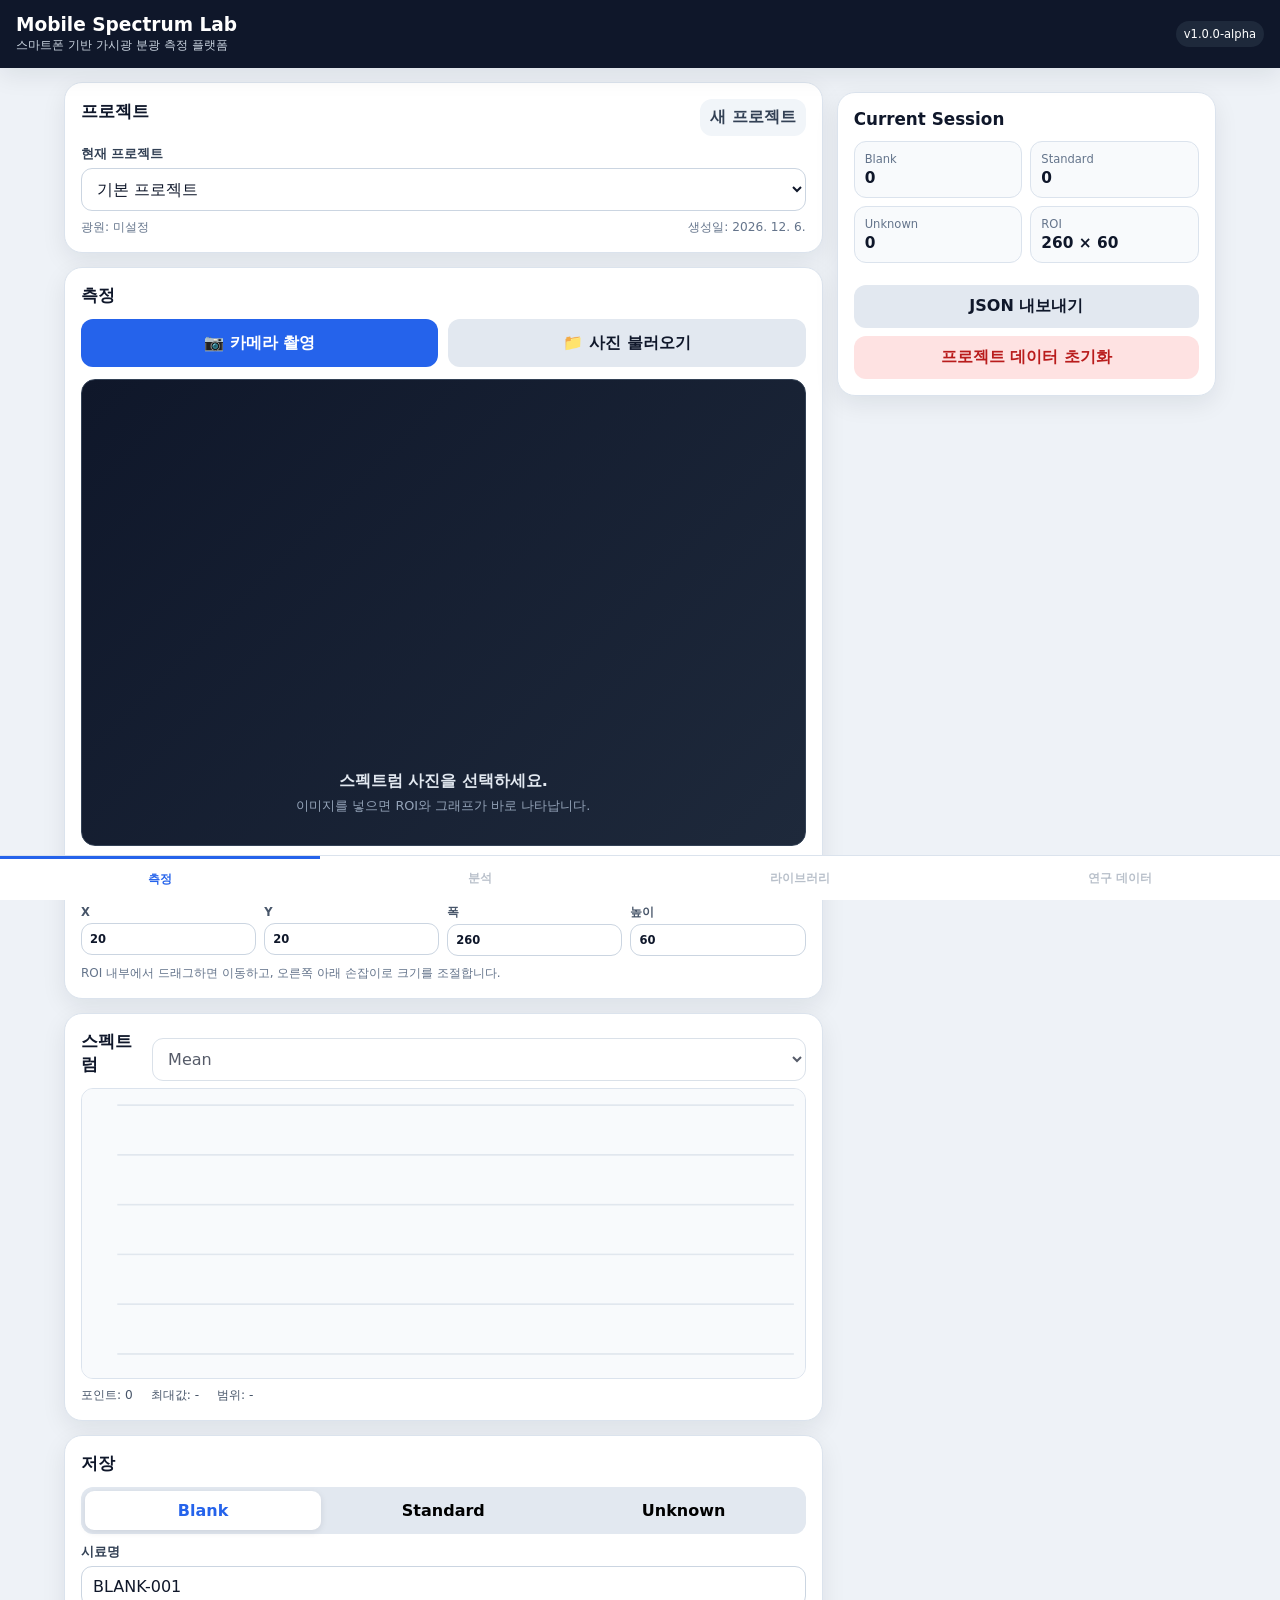
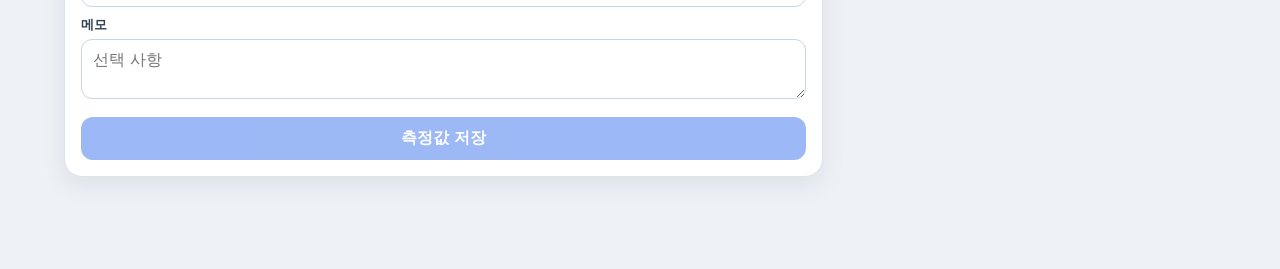
==== index.html @ d9e314e0 "v1.0.0-alpha "사진 한 장을 올리면 스마트폰에서 FIJI 없이 스펙트럼 그래프가 생성된다."" ====
<!doctype html>
<html lang="ko">
<head>
  <meta charset="utf-8" />
  <meta name="viewport" content="width=device-width, initial-scale=1, viewport-fit=cover" />
  <meta name="theme-color" content="#0f172a" />
  <title>Mobile Spectrum Lab v1.0.0-alpha</title>
  <link rel="stylesheet" href="css/style.css" />
</head>
<body>
  <header class="app-header">
    <div>
      <h1>Mobile Spectrum Lab</h1>
      <p>스마트폰 기반 가시광 분광 측정 플랫폼</p>
    </div>
    <span class="version">v1.0.0-alpha</span>
  </header>

  <main class="app-shell">
    <section class="card project-card">
      <div class="section-title-row">
        <h2>프로젝트</h2>
        <button id="newProjectBtn" class="ghost-btn">새 프로젝트</button>
      </div>
      <label class="field-label" for="projectSelect">현재 프로젝트</label>
      <select id="projectSelect"></select>
      <div class="project-meta">
        <span id="projectLightSource">광원: 미설정</span>
        <span id="projectCreatedAt">생성일: -</span>
      </div>
    </section>

    <section class="card measurement-card">
      <h2>측정</h2>
      <div class="action-grid">
        <label class="primary-btn file-btn">
          📷 카메라 촬영
          <input id="cameraInput" type="file" accept="image/*" capture="environment" />
        </label>
        <label class="secondary-btn file-btn">
          📁 사진 불러오기
          <input id="galleryInput" type="file" accept="image/*" />
        </label>
      </div>

      <div id="canvasWrap" class="canvas-wrap empty">
        <canvas id="imageCanvas"></canvas>
        <div id="emptyGuide" class="empty-guide">
          <strong>스펙트럼 사진을 선택하세요.</strong>
          <span>이미지를 넣으면 ROI와 그래프가 바로 나타납니다.</span>
        </div>
      </div>

      <div class="roi-controls">
        <div class="section-title-row compact">
          <h3>ROI</h3>
          <button id="lockRoiBtn" class="ghost-btn" disabled>크기 잠금</button>
        </div>
        <div class="control-grid">
          <label>X <input id="roiX" type="number" min="0" value="0" disabled /></label>
          <label>Y <input id="roiY" type="number" min="0" value="0" disabled /></label>
          <label>폭 <input id="roiW" type="number" min="8" value="260" disabled /></label>
          <label>높이 <input id="roiH" type="number" min="8" value="60" disabled /></label>
        </div>
        <p class="hint">ROI 내부에서 드래그하면 이동하고, 오른쪽 아래 손잡이로 크기를 조절합니다.</p>
      </div>
    </section>

    <section class="card spectrum-card">
      <div class="section-title-row">
        <h2>스펙트럼</h2>
        <select id="profileMode" disabled>
          <option value="mean">Mean</option>
          <option value="median">Median</option>
          <option value="max">Maximum</option>
          <option value="sum">Sum</option>
        </select>
      </div>
      <canvas id="spectrumCanvas" width="900" height="360"></canvas>
      <div class="spectrum-stats">
        <span id="spectrumLength">포인트: 0</span>
        <span id="spectrumPeak">최대값: -</span>
        <span id="spectrumRange">범위: -</span>
      </div>
    </section>

    <section class="card save-card">
      <h2>저장</h2>
      <div class="segmented" role="group" aria-label="measurement type">
        <button class="type-btn active" data-type="blank">Blank</button>
        <button class="type-btn" data-type="standard">Standard</button>
        <button class="type-btn" data-type="unknown">Unknown</button>
      </div>

      <div id="materialWrap" class="hidden">
        <label class="field-label" for="materialSelect">재질</label>
        <select id="materialSelect">
          <option>PP</option><option>PS</option><option>PET</option><option>PE</option><option>PC</option>
        </select>
      </div>

      <label class="field-label" for="sampleName">시료명</label>
      <input id="sampleName" type="text" value="BLANK-001" />

      <label class="field-label" for="memo">메모</label>
      <textarea id="memo" rows="2" placeholder="선택 사항"></textarea>

      <button id="saveMeasurementBtn" class="primary-btn full" disabled>측정값 저장</button>
    </section>

    <aside class="card session-card">
      <h2>Current Session</h2>
      <div class="session-grid">
        <div><span>Blank</span><strong id="blankCount">0</strong></div>
        <div><span>Standard</span><strong id="standardCount">0</strong></div>
        <div><span>Unknown</span><strong id="unknownCount">0</strong></div>
        <div><span>ROI</span><strong id="roiSummary">미설정</strong></div>
      </div>
      <div id="materialCounts" class="material-counts"></div>
      <div class="session-actions">
        <button id="exportBtn" class="secondary-btn">JSON 내보내기</button>
        <button id="resetProjectBtn" class="danger-btn">프로젝트 데이터 초기화</button>
      </div>
    </aside>
  </main>

  <nav class="bottom-nav">
    <button class="active">측정</button>
    <button disabled>분석</button>
    <button disabled>라이브러리</button>
    <button disabled>연구 데이터</button>
  </nav>

  <dialog id="projectDialog">
    <form method="dialog" id="projectForm">
      <h2>새 프로젝트</h2>
      <label class="field-label">프로젝트 이름</label>
      <input id="newProjectName" required placeholder="예: 전국과학전람회" />
      <label class="field-label">광원</label>
      <input id="newLightSource" placeholder="예: White LED 6500K" />
      <div class="dialog-actions">
        <button value="cancel" class="ghost-btn">취소</button>
        <button id="createProjectConfirm" value="default" class="primary-btn">생성</button>
      </div>
    </form>
  </dialog>

  <script type="module" src="js/app.js"></script>
</body>
</html>
---- css/style.css ----
:root {
  --bg: #eef2f7;
  --card: #ffffff;
  --ink: #0f172a;
  --muted: #64748b;
  --line: #dbe3ed;
  --accent: #2563eb;
  --accent-2: #1d4ed8;
  --danger: #b91c1c;
  --shadow: 0 8px 24px rgba(15, 23, 42, .08);
}
* { box-sizing: border-box; }
body { margin:0; font-family: system-ui, -apple-system, BlinkMacSystemFont, "Noto Sans KR", sans-serif; background:var(--bg); color:var(--ink); }
button,input,select,textarea { font: inherit; }
button { cursor:pointer; }
.app-header { position:sticky; top:0; z-index:20; display:flex; justify-content:space-between; gap:12px; align-items:center; padding:14px 16px; background:#0f172a; color:#fff; box-shadow:var(--shadow); }
.app-header h1 { margin:0; font-size:1.16rem; }
.app-header p { margin:2px 0 0; font-size:.78rem; color:#cbd5e1; }
.version { font-size:.72rem; background:#1e293b; padding:6px 8px; border-radius:999px; white-space:nowrap; }
.app-shell { max-width:1180px; margin:0 auto; padding:14px 14px 92px; display:grid; gap:14px; grid-template-columns:minmax(0,1fr); }
.card { background:var(--card); border:1px solid var(--line); border-radius:18px; padding:16px; box-shadow:var(--shadow); }
h2,h3 { margin:0; }
h2 { font-size:1.05rem; margin-bottom:12px; }
h3 { font-size:.95rem; }
.section-title-row { display:flex; justify-content:space-between; align-items:center; gap:10px; }
.section-title-row.compact { margin-top:14px; }
.field-label { display:block; font-size:.8rem; font-weight:700; color:#334155; margin:10px 0 5px; }
input,select,textarea { width:100%; border:1px solid #cbd5e1; border-radius:11px; padding:10px 11px; background:#fff; color:var(--ink); }
textarea { resize:vertical; }
.project-meta { display:flex; flex-wrap:wrap; justify-content:space-between; gap:6px 12px; color:var(--muted); font-size:.76rem; margin-top:8px; }
.action-grid { display:grid; grid-template-columns:1fr 1fr; gap:10px; }
.primary-btn,.secondary-btn,.ghost-btn,.danger-btn { border:0; border-radius:12px; padding:11px 13px; font-weight:800; text-align:center; }
.primary-btn { background:var(--accent); color:#fff; }
.primary-btn:hover { background:var(--accent-2); }
.secondary-btn { background:#e2e8f0; color:#0f172a; }
.ghost-btn { background:#f1f5f9; color:#334155; padding:8px 10px; }
.danger-btn { background:#fee2e2; color:var(--danger); }
.full { width:100%; margin-top:14px; }
button:disabled,.file-btn:has(input:disabled) { opacity:.45; cursor:not-allowed; }
.file-btn { position:relative; display:flex; align-items:center; justify-content:center; min-height:48px; }
.file-btn input { position:absolute; inset:0; opacity:0; cursor:pointer; }
.canvas-wrap { position:relative; margin-top:12px; min-height:230px; border-radius:14px; overflow:hidden; background:#020617; border:1px solid #334155; touch-action:none; }
.canvas-wrap canvas { display:block; width:100%; height:auto; }
.canvas-wrap.empty { display:grid; place-items:center; background:linear-gradient(135deg,#0f172a,#1e293b); }
.empty-guide { color:#e2e8f0; text-align:center; display:flex; flex-direction:column; gap:6px; padding:30px; }
.empty-guide span { color:#94a3b8; font-size:.8rem; }
.roi-controls .control-grid { display:grid; grid-template-columns:repeat(4,1fr); gap:8px; margin-top:8px; }
.control-grid label { font-size:.72rem; font-weight:700; color:#475569; }
.control-grid input { margin-top:4px; padding:8px; }
.hint { color:var(--muted); font-size:.75rem; margin:9px 0 0; }
#spectrumCanvas { width:100%; height:auto; display:block; border-radius:12px; background:#f8fafc; border:1px solid var(--line); }
.spectrum-stats { display:flex; flex-wrap:wrap; gap:10px 18px; margin-top:8px; color:#475569; font-size:.76rem; }
.segmented { display:grid; grid-template-columns:repeat(3,1fr); padding:4px; background:#e2e8f0; border-radius:12px; gap:4px; }
.type-btn { border:0; background:transparent; padding:10px 5px; border-radius:9px; font-weight:800; }
.type-btn.active { background:#fff; color:var(--accent); box-shadow:0 2px 7px rgba(15,23,42,.1); }
.hidden { display:none; }
.session-grid { display:grid; grid-template-columns:1fr 1fr; gap:8px; }
.session-grid div { background:#f8fafc; border:1px solid var(--line); border-radius:12px; padding:10px; display:flex; flex-direction:column; gap:3px; }
.session-grid span { color:var(--muted); font-size:.72rem; }
.session-grid strong { font-size:.96rem; }
.material-counts { display:flex; flex-wrap:wrap; gap:7px; margin-top:10px; }
.material-counts span { background:#dbeafe; color:#1e3a8a; border-radius:999px; padding:5px 8px; font-size:.74rem; font-weight:800; }
.session-actions { display:grid; grid-template-columns:1fr; gap:8px; margin-top:12px; }
.bottom-nav { position:fixed; bottom:0; left:0; right:0; z-index:30; display:grid; grid-template-columns:repeat(4,1fr); background:#fff; border-top:1px solid var(--line); padding-bottom:env(safe-area-inset-bottom); }
.bottom-nav button { border:0; background:#fff; padding:13px 4px; color:#64748b; font-size:.72rem; font-weight:800; }
.bottom-nav button.active { color:var(--accent); border-top:3px solid var(--accent); }
dialog { border:0; border-radius:18px; padding:0; width:min(92vw,420px); box-shadow:0 20px 60px rgba(15,23,42,.28); }
dialog::backdrop { background:rgba(15,23,42,.58); }
dialog form { padding:20px; }
.dialog-actions { display:grid; grid-template-columns:1fr 1fr; gap:9px; margin-top:16px; }
@media (min-width: 900px) {
  .app-shell { grid-template-columns:minmax(0,2fr) minmax(300px,1fr); align-items:start; }
  .project-card,.measurement-card,.spectrum-card,.save-card { grid-column:1; }
  .session-card { grid-column:2; grid-row:1 / span 4; position:sticky; top:92px; }
  .canvas-wrap { min-height:360px; }
}
@media (max-width:520px) {
  .roi-controls .control-grid { grid-template-columns:1fr 1fr; }
  .action-grid { grid-template-columns:1fr; }
}
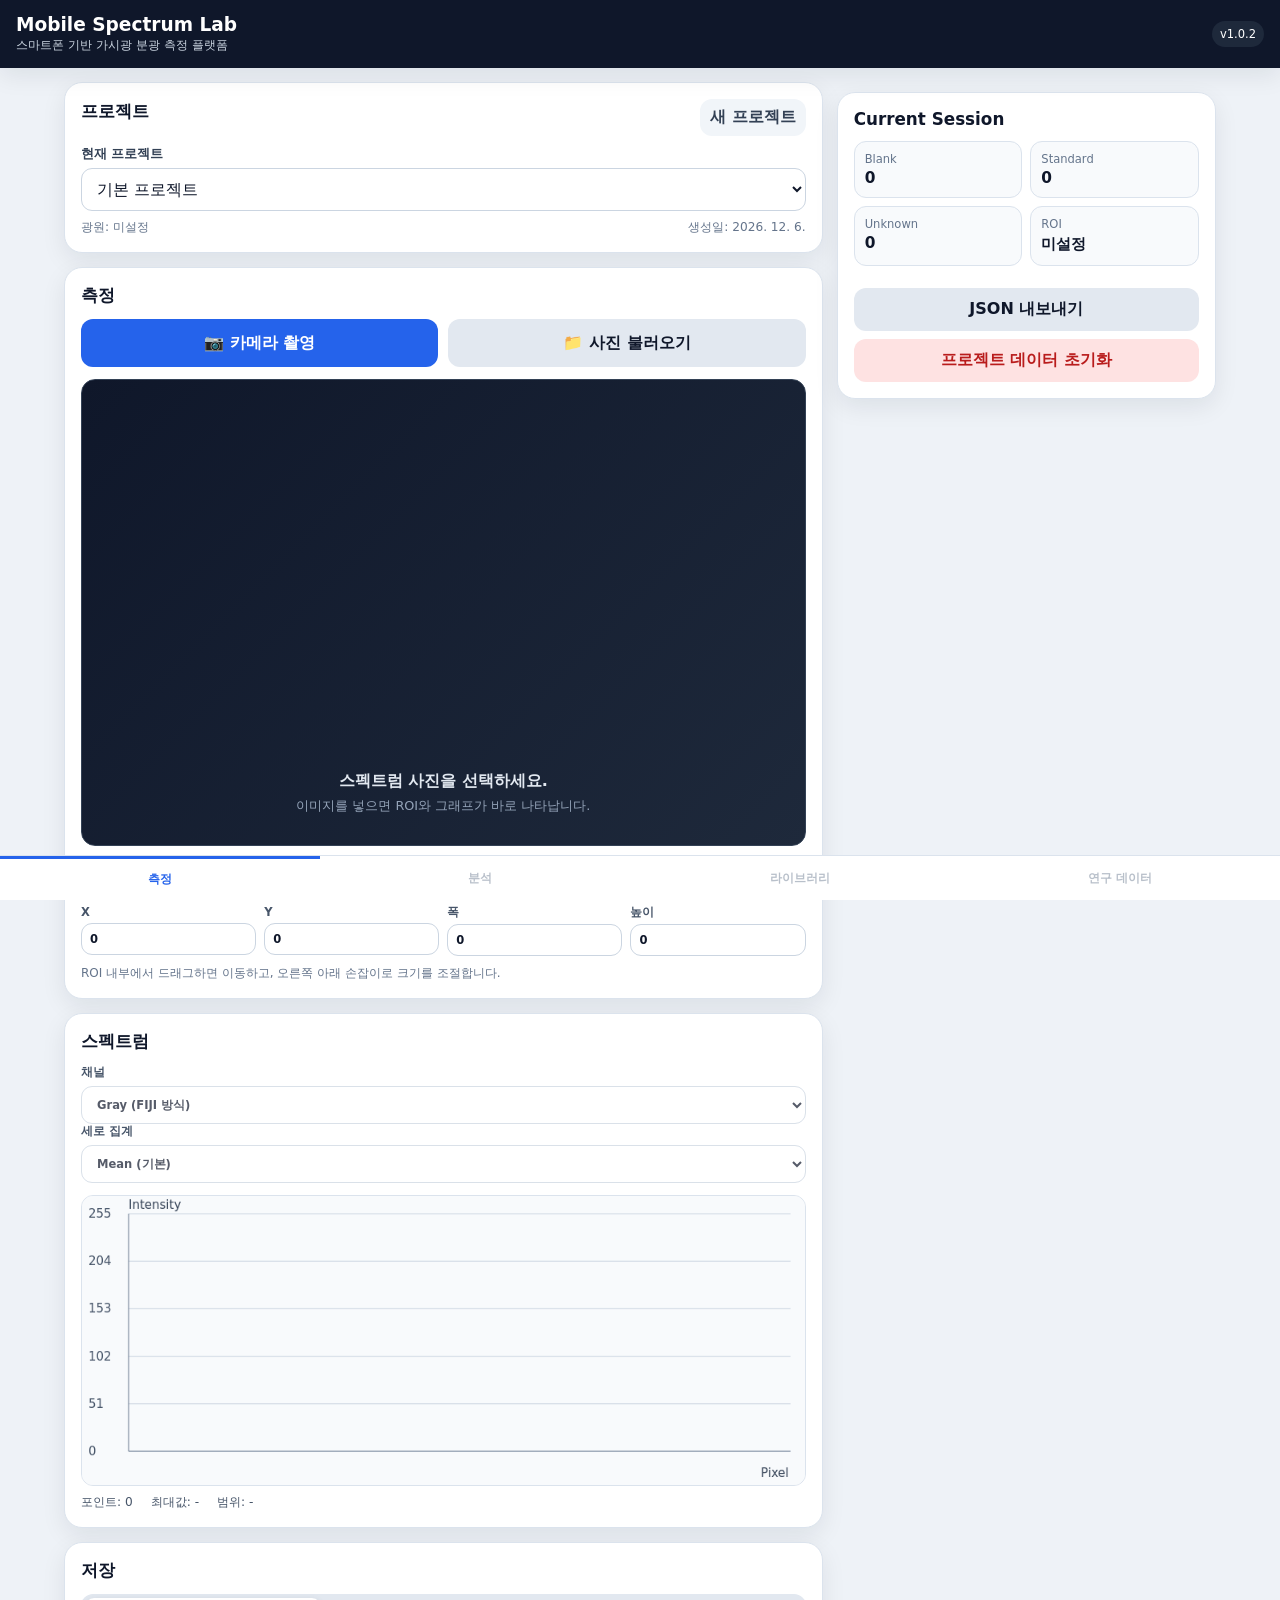
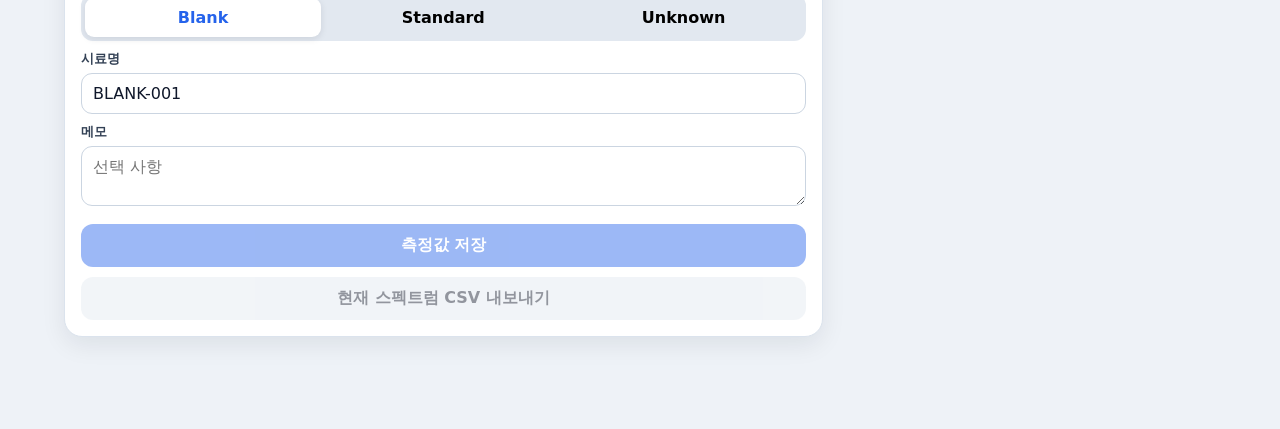
==== commit e635e5d6: "Add files via upload" ====
--- a/index.html
+++ b/index.html
@@ -4,7 +4,7 @@
   <meta charset="utf-8" />
   <meta name="viewport" content="width=device-width, initial-scale=1, viewport-fit=cover" />
   <meta name="theme-color" content="#0f172a" />
-  <title>Mobile Spectrum Lab v1.0.0-alpha</title>
+  <title>Mobile Spectrum Lab v1.0.2</title>
   <link rel="stylesheet" href="css/style.css" />
 </head>
 <body>
@@ -13,7 +13,7 @@
       <h1>Mobile Spectrum Lab</h1>
       <p>스마트폰 기반 가시광 분광 측정 플랫폼</p>
     </div>
-    <span class="version">v1.0.0-alpha</span>
+    <span class="version">v1.0.2</span>
   </header>
 
   <main class="app-shell">
@@ -69,12 +69,25 @@
     <section class="card spectrum-card">
       <div class="section-title-row">
         <h2>스펙트럼</h2>
-        <select id="profileMode" disabled>
-          <option value="mean">Mean</option>
-          <option value="median">Median</option>
-          <option value="max">Maximum</option>
-          <option value="sum">Sum</option>
-        </select>
+      </div>
+      <div class="control-grid spectrum-options">
+        <label>채널
+          <select id="channelMode" disabled>
+            <option value="gray">Gray (FIJI 방식)</option>
+            <option value="red">Red</option>
+            <option value="green">Green</option>
+            <option value="blue">Blue</option>
+            <option value="meanRgb">Mean RGB</option>
+          </select>
+        </label>
+        <label>세로 집계
+          <select id="profileMode" disabled>
+            <option value="mean">Mean (기본)</option>
+            <option value="median">Median</option>
+            <option value="max">Maximum</option>
+            <option value="sum">Sum</option>
+          </select>
+        </label>
       </div>
       <canvas id="spectrumCanvas" width="900" height="360"></canvas>
       <div class="spectrum-stats">
@@ -106,6 +119,7 @@
       <textarea id="memo" rows="2" placeholder="선택 사항"></textarea>
 
       <button id="saveMeasurementBtn" class="primary-btn full" disabled>측정값 저장</button>
+      <button id="exportSpectrumCsvBtn" class="secondary-btn full" disabled>현재 스펙트럼 CSV 내보내기</button>
     </section>
 
     <aside class="card session-card">
--- a/css/style.css
+++ b/css/style.css
@@ -78,3 +78,11 @@
   .roi-controls .control-grid { grid-template-columns:1fr 1fr; }
   .action-grid { grid-template-columns:1fr; }
 }
+
+.spectrum-options { margin-bottom: 12px; }
+.spectrum-options label { display: grid; gap: 6px; font-weight: 700; }
+.full + .full { margin-top: 10px; }
+
+/* v1.0.2: ROI drag reliability on desktop and mobile */
+#imageCanvas { touch-action:none; user-select:none; -webkit-user-select:none; -webkit-user-drag:none; cursor:grab; }
+#imageCanvas:active { cursor:grabbing; }
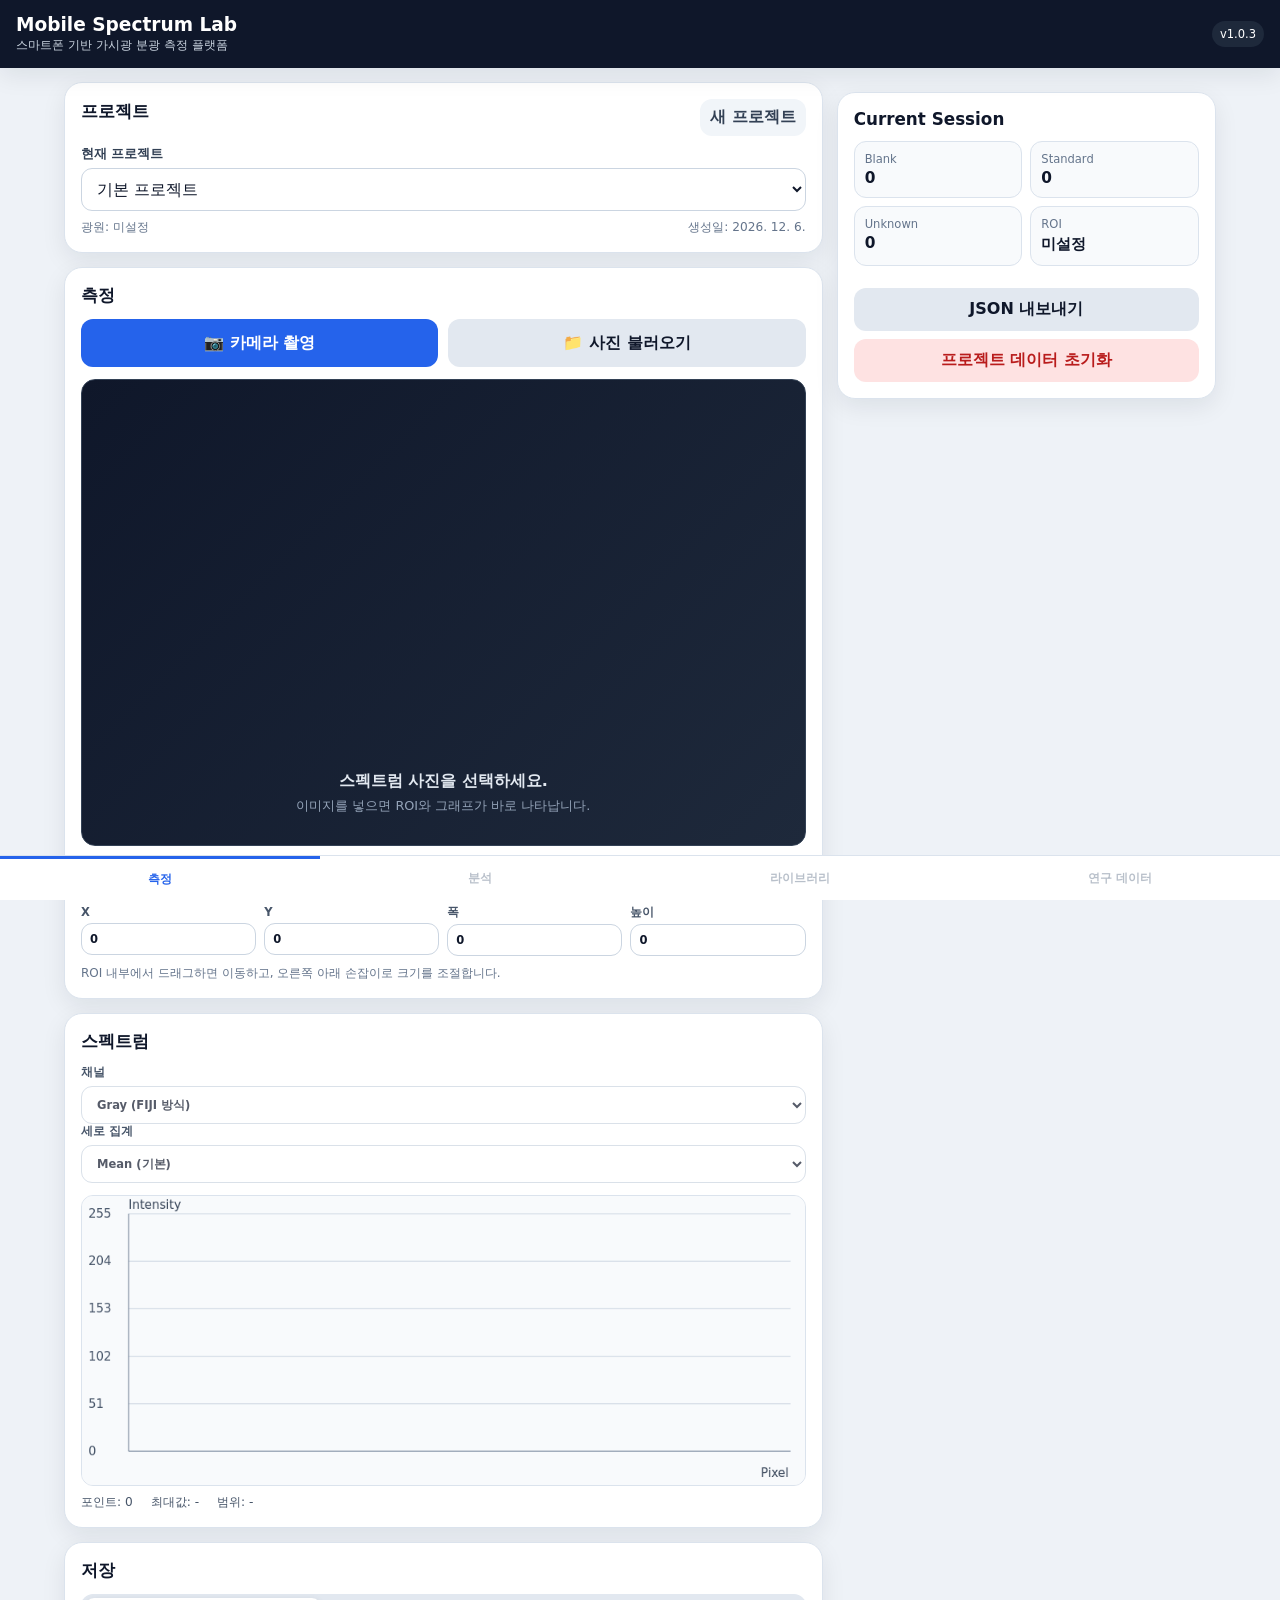
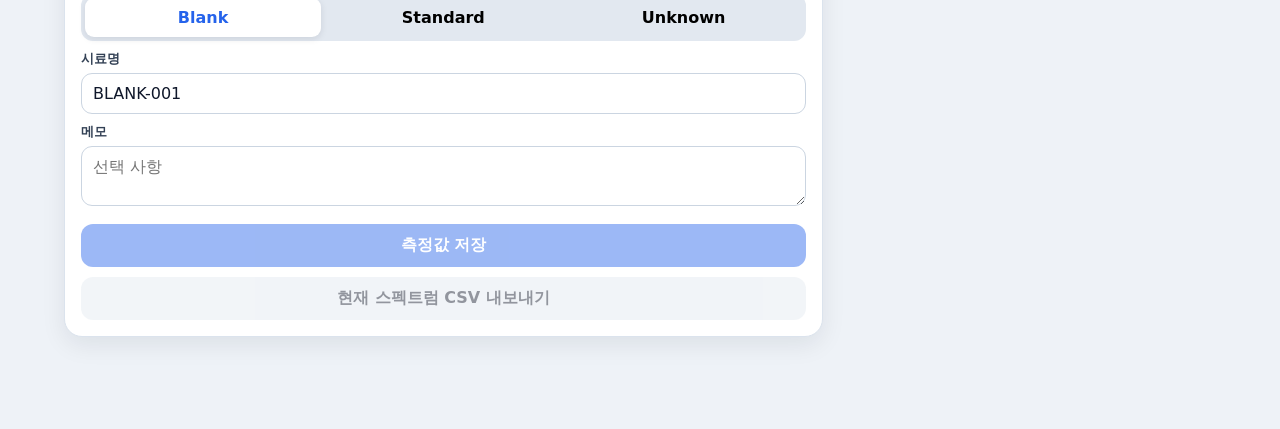
==== commit bca8002d: "Update to v1.0.3 and fix empty spectrum" ====
--- a/index.html
+++ b/index.html
@@ -4,7 +4,7 @@
   <meta charset="utf-8" />
   <meta name="viewport" content="width=device-width, initial-scale=1, viewport-fit=cover" />
   <meta name="theme-color" content="#0f172a" />
-  <title>Mobile Spectrum Lab v1.0.2</title>
+  <title>Mobile Spectrum Lab v1.0.3</title>
   <link rel="stylesheet" href="css/style.css" />
 </head>
 <body>
@@ -13,7 +13,7 @@
       <h1>Mobile Spectrum Lab</h1>
       <p>스마트폰 기반 가시광 분광 측정 플랫폼</p>
     </div>
-    <span class="version">v1.0.2</span>
+    <span class="version">v1.0.3</span>
   </header>
 
   <main class="app-shell">
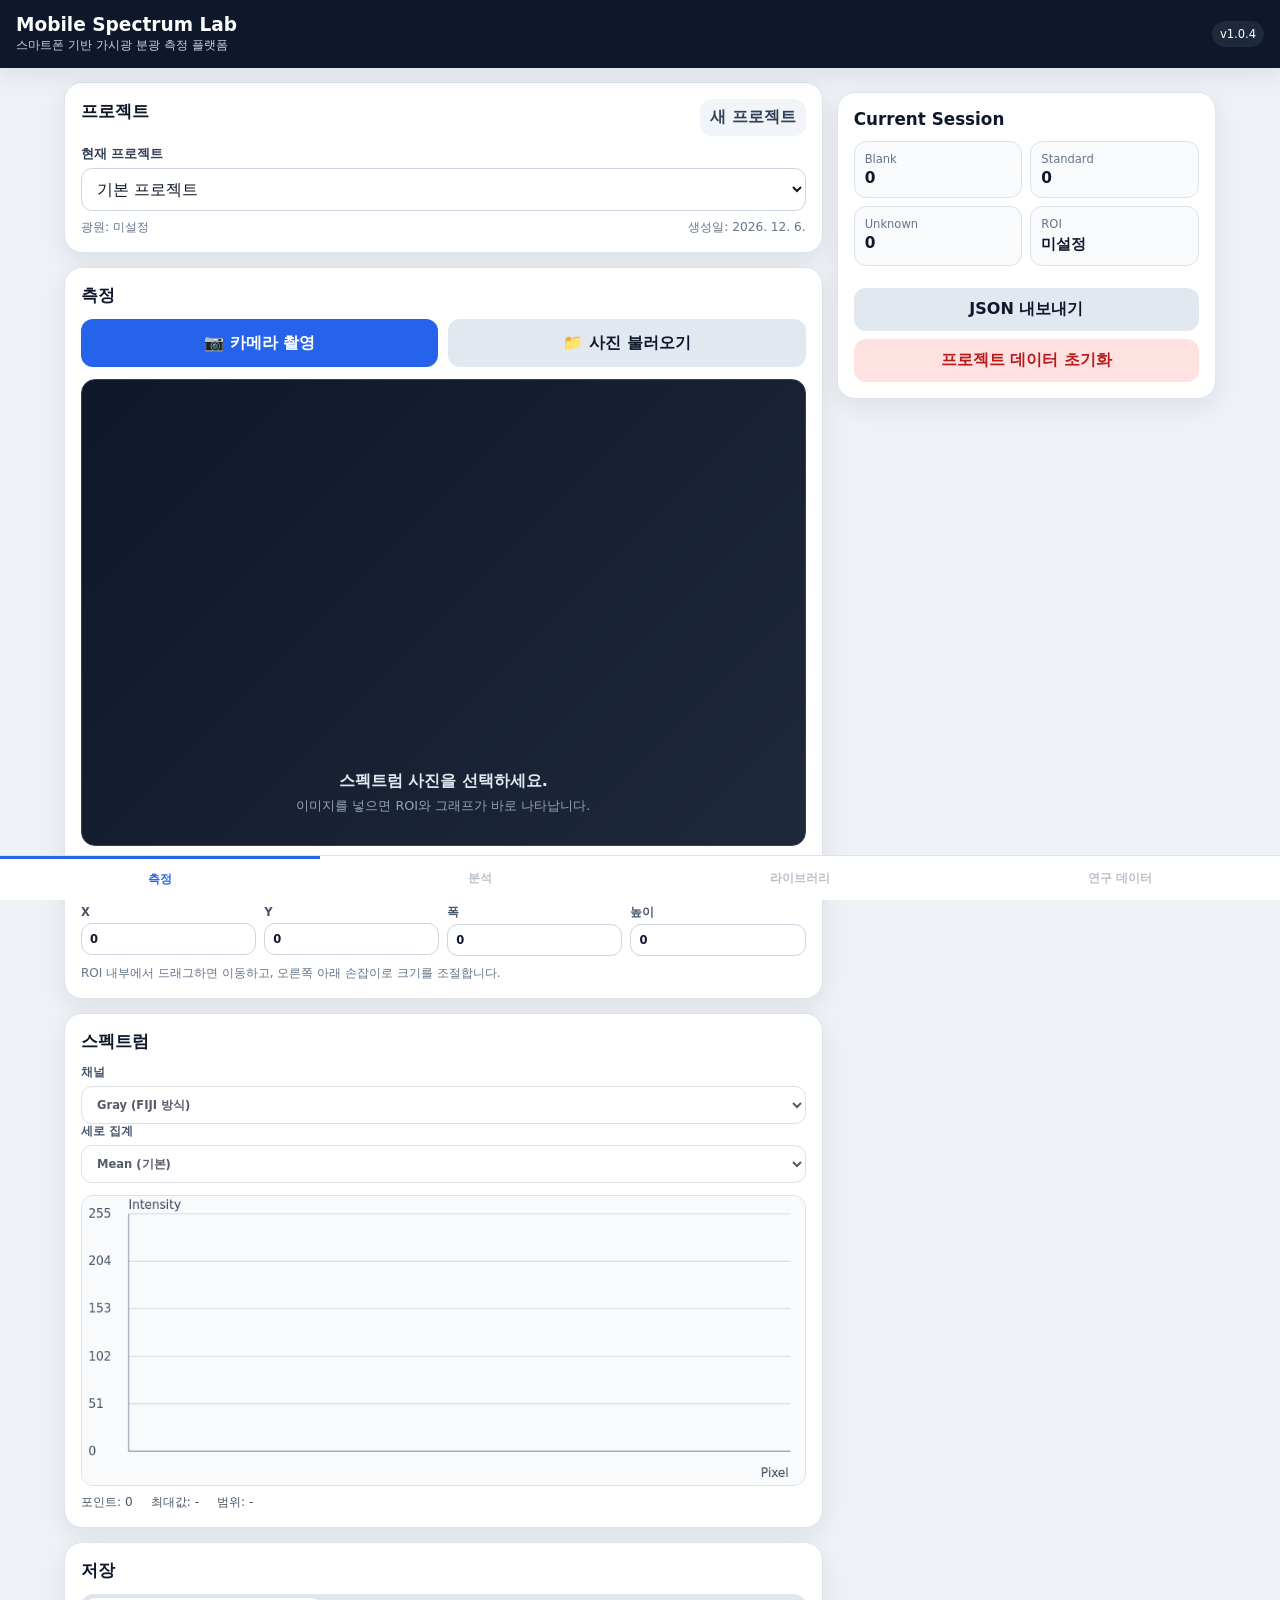
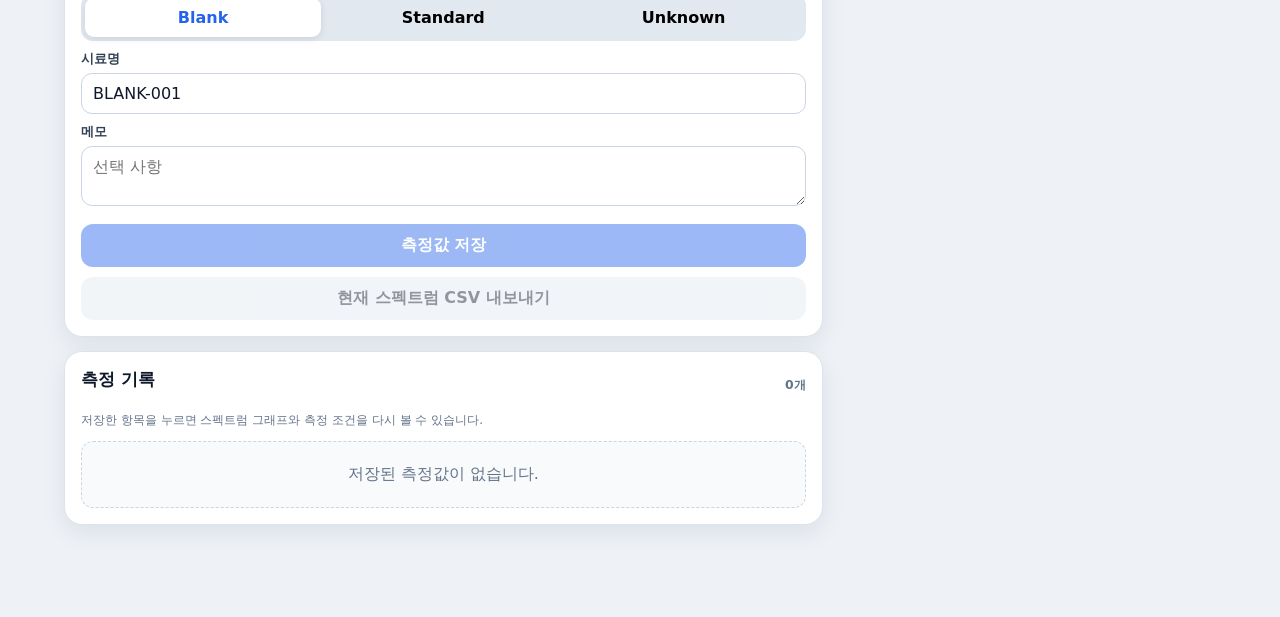
==== commit 90cd1f0a: "Update to v1.0.4 and add measurement history" ====
--- a/index.html
+++ b/index.html
@@ -4,7 +4,7 @@
   <meta charset="utf-8" />
   <meta name="viewport" content="width=device-width, initial-scale=1, viewport-fit=cover" />
   <meta name="theme-color" content="#0f172a" />
-  <title>Mobile Spectrum Lab v1.0.3</title>
+  <title>Mobile Spectrum Lab v1.0.4</title>
   <link rel="stylesheet" href="css/style.css" />
 </head>
 <body>
@@ -13,7 +13,7 @@
       <h1>Mobile Spectrum Lab</h1>
       <p>스마트폰 기반 가시광 분광 측정 플랫폼</p>
     </div>
-    <span class="version">v1.0.3</span>
+    <span class="version">v1.0.4</span>
   </header>
 
   <main class="app-shell">
@@ -122,6 +122,18 @@
       <button id="exportSpectrumCsvBtn" class="secondary-btn full" disabled>현재 스펙트럼 CSV 내보내기</button>
     </section>
 
+
+    <section class="card history-card">
+      <div class="section-title-row">
+        <h2>측정 기록</h2>
+        <span id="historyCount" class="history-count">0개</span>
+      </div>
+      <p class="hint history-hint">저장한 항목을 누르면 스펙트럼 그래프와 측정 조건을 다시 볼 수 있습니다.</p>
+      <div id="measurementList" class="measurement-list empty-list">
+        <div class="empty-history">저장된 측정값이 없습니다.</div>
+      </div>
+    </section>
+
     <aside class="card session-card">
       <h2>Current Session</h2>
       <div class="session-grid">
@@ -159,6 +171,25 @@
     </form>
   </dialog>
 
+
+  <dialog id="measurementDialog" class="measurement-dialog">
+    <div class="measurement-detail">
+      <div class="section-title-row">
+        <div>
+          <h2 id="detailName">측정값</h2>
+          <p id="detailSubtitle" class="detail-subtitle"></p>
+        </div>
+        <button id="closeMeasurementDialog" class="ghost-btn" type="button">닫기</button>
+      </div>
+      <canvas id="historySpectrumCanvas" width="900" height="360"></canvas>
+      <div id="detailMeta" class="detail-meta"></div>
+      <div class="detail-actions">
+        <button id="downloadSavedCsvBtn" class="secondary-btn" type="button">CSV 내보내기</button>
+        <button id="deleteMeasurementBtn" class="danger-btn" type="button">이 측정값 삭제</button>
+      </div>
+    </div>
+  </dialog>
+
   <script type="module" src="js/app.js"></script>
 </body>
 </html>
--- a/css/style.css
+++ b/css/style.css
@@ -86,3 +86,39 @@
 /* v1.0.2: ROI drag reliability on desktop and mobile */
 #imageCanvas { touch-action:none; user-select:none; -webkit-user-select:none; -webkit-user-drag:none; cursor:grab; }
 #imageCanvas:active { cursor:grabbing; }
+
+/* v1.0.4: saved measurement history */
+.history-card { min-width:0; }
+.history-count { color:var(--muted); font-size:.78rem; font-weight:800; }
+.history-hint { margin-bottom:12px; }
+.measurement-list { display:grid; gap:9px; }
+.measurement-list.empty-list { display:block; }
+.empty-history { padding:22px 12px; text-align:center; color:var(--muted); background:#f8fafc; border:1px dashed #cbd5e1; border-radius:12px; }
+.measurement-item { width:100%; display:grid; grid-template-columns:minmax(0,1fr) auto; gap:10px; align-items:center; border:1px solid var(--line); background:#fff; border-radius:13px; padding:12px; text-align:left; }
+.measurement-item:hover { border-color:#93c5fd; background:#f8fbff; }
+.measurement-main { min-width:0; display:flex; flex-direction:column; gap:4px; }
+.measurement-title-row { display:flex; gap:7px; align-items:center; min-width:0; }
+.measurement-name { font-weight:850; overflow:hidden; text-overflow:ellipsis; white-space:nowrap; }
+.measurement-badge { flex:none; border-radius:999px; padding:3px 7px; font-size:.66rem; font-weight:850; background:#e2e8f0; color:#334155; }
+.measurement-badge.blank { background:#e0f2fe; color:#075985; }
+.measurement-badge.standard { background:#dbeafe; color:#1e3a8a; }
+.measurement-badge.unknown { background:#fef3c7; color:#92400e; }
+.measurement-sub { color:var(--muted); font-size:.72rem; overflow:hidden; text-overflow:ellipsis; white-space:nowrap; }
+.measurement-points { color:#475569; font-size:.72rem; font-weight:800; white-space:nowrap; }
+.measurement-dialog { width:min(94vw,820px); max-height:92vh; overflow:auto; }
+.measurement-detail { padding:18px; }
+.detail-subtitle { margin:4px 0 0; color:var(--muted); font-size:.78rem; }
+#historySpectrumCanvas { width:100%; height:auto; display:block; border:1px solid var(--line); background:#f8fafc; border-radius:12px; margin-top:14px; }
+.detail-meta { display:grid; grid-template-columns:repeat(2,minmax(0,1fr)); gap:8px; margin-top:12px; }
+.detail-meta div { border:1px solid var(--line); background:#f8fafc; border-radius:11px; padding:10px; min-width:0; }
+.detail-meta span { display:block; color:var(--muted); font-size:.68rem; margin-bottom:3px; }
+.detail-meta strong { display:block; font-size:.78rem; word-break:break-word; }
+.detail-actions { display:grid; grid-template-columns:1fr 1fr; gap:9px; margin-top:14px; }
+@media (min-width:900px) {
+  .history-card { grid-column:1; }
+  .session-card { grid-row:1 / span 5; }
+}
+@media (max-width:520px) {
+  .detail-meta { grid-template-columns:1fr; }
+  .detail-actions { grid-template-columns:1fr; }
+}
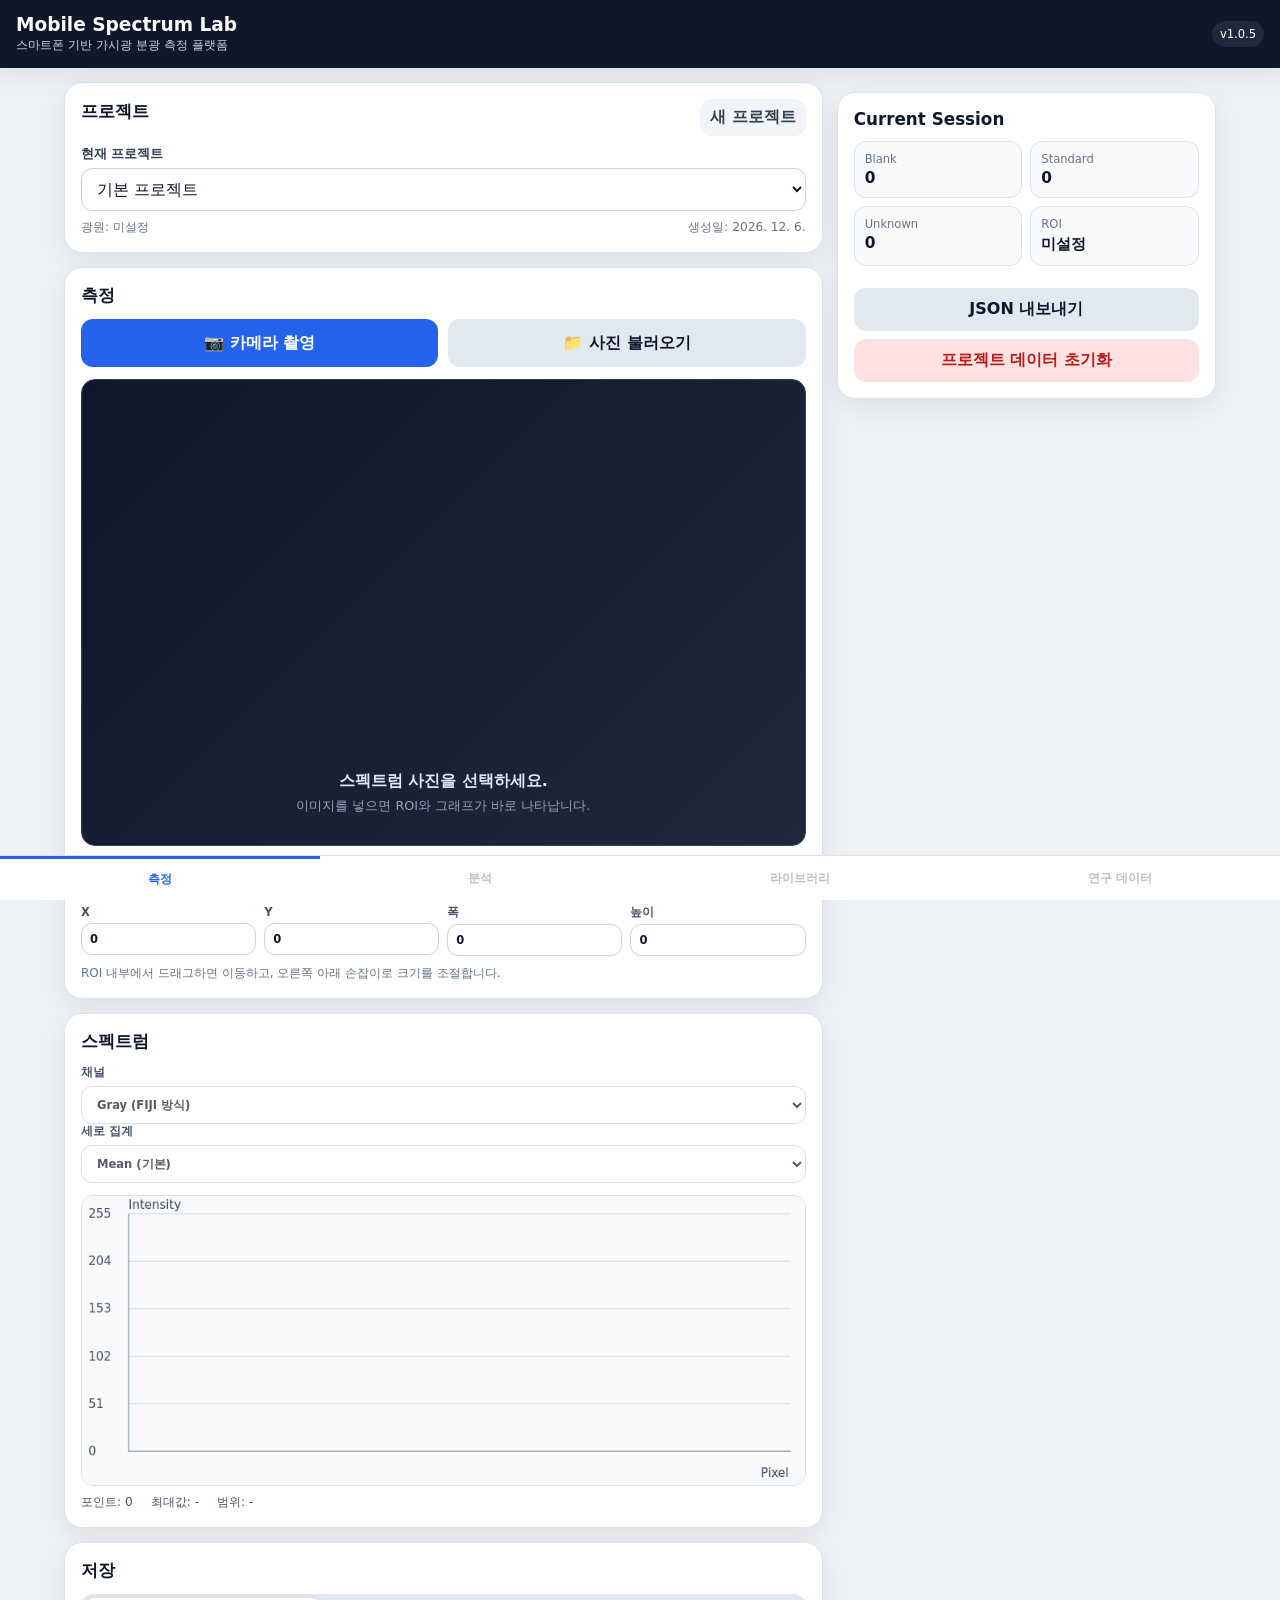
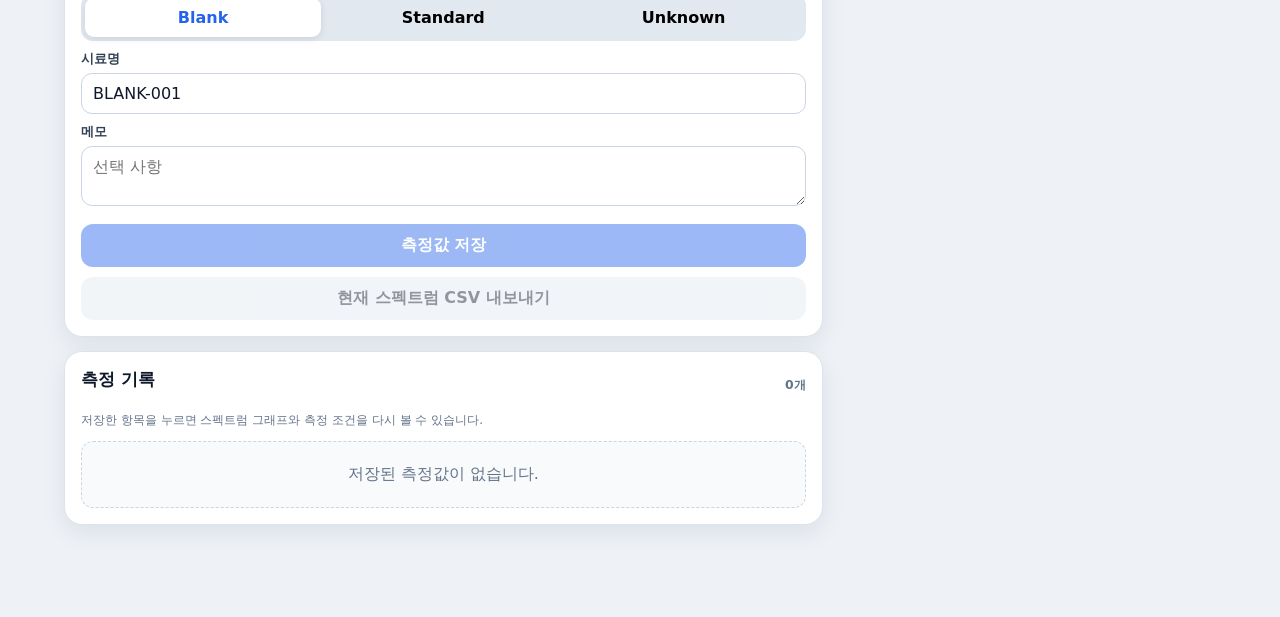
==== commit 6d372e9c: "Update to v1.0.5 and add RGB graph colors" ====
--- a/index.html
+++ b/index.html
@@ -4,7 +4,7 @@
   <meta charset="utf-8" />
   <meta name="viewport" content="width=device-width, initial-scale=1, viewport-fit=cover" />
   <meta name="theme-color" content="#0f172a" />
-  <title>Mobile Spectrum Lab v1.0.4</title>
+  <title>Mobile Spectrum Lab v1.0.5</title>
   <link rel="stylesheet" href="css/style.css" />
 </head>
 <body>
@@ -13,7 +13,7 @@
       <h1>Mobile Spectrum Lab</h1>
       <p>스마트폰 기반 가시광 분광 측정 플랫폼</p>
     </div>
-    <span class="version">v1.0.4</span>
+    <span class="version">v1.0.5</span>
   </header>
 
   <main class="app-shell">
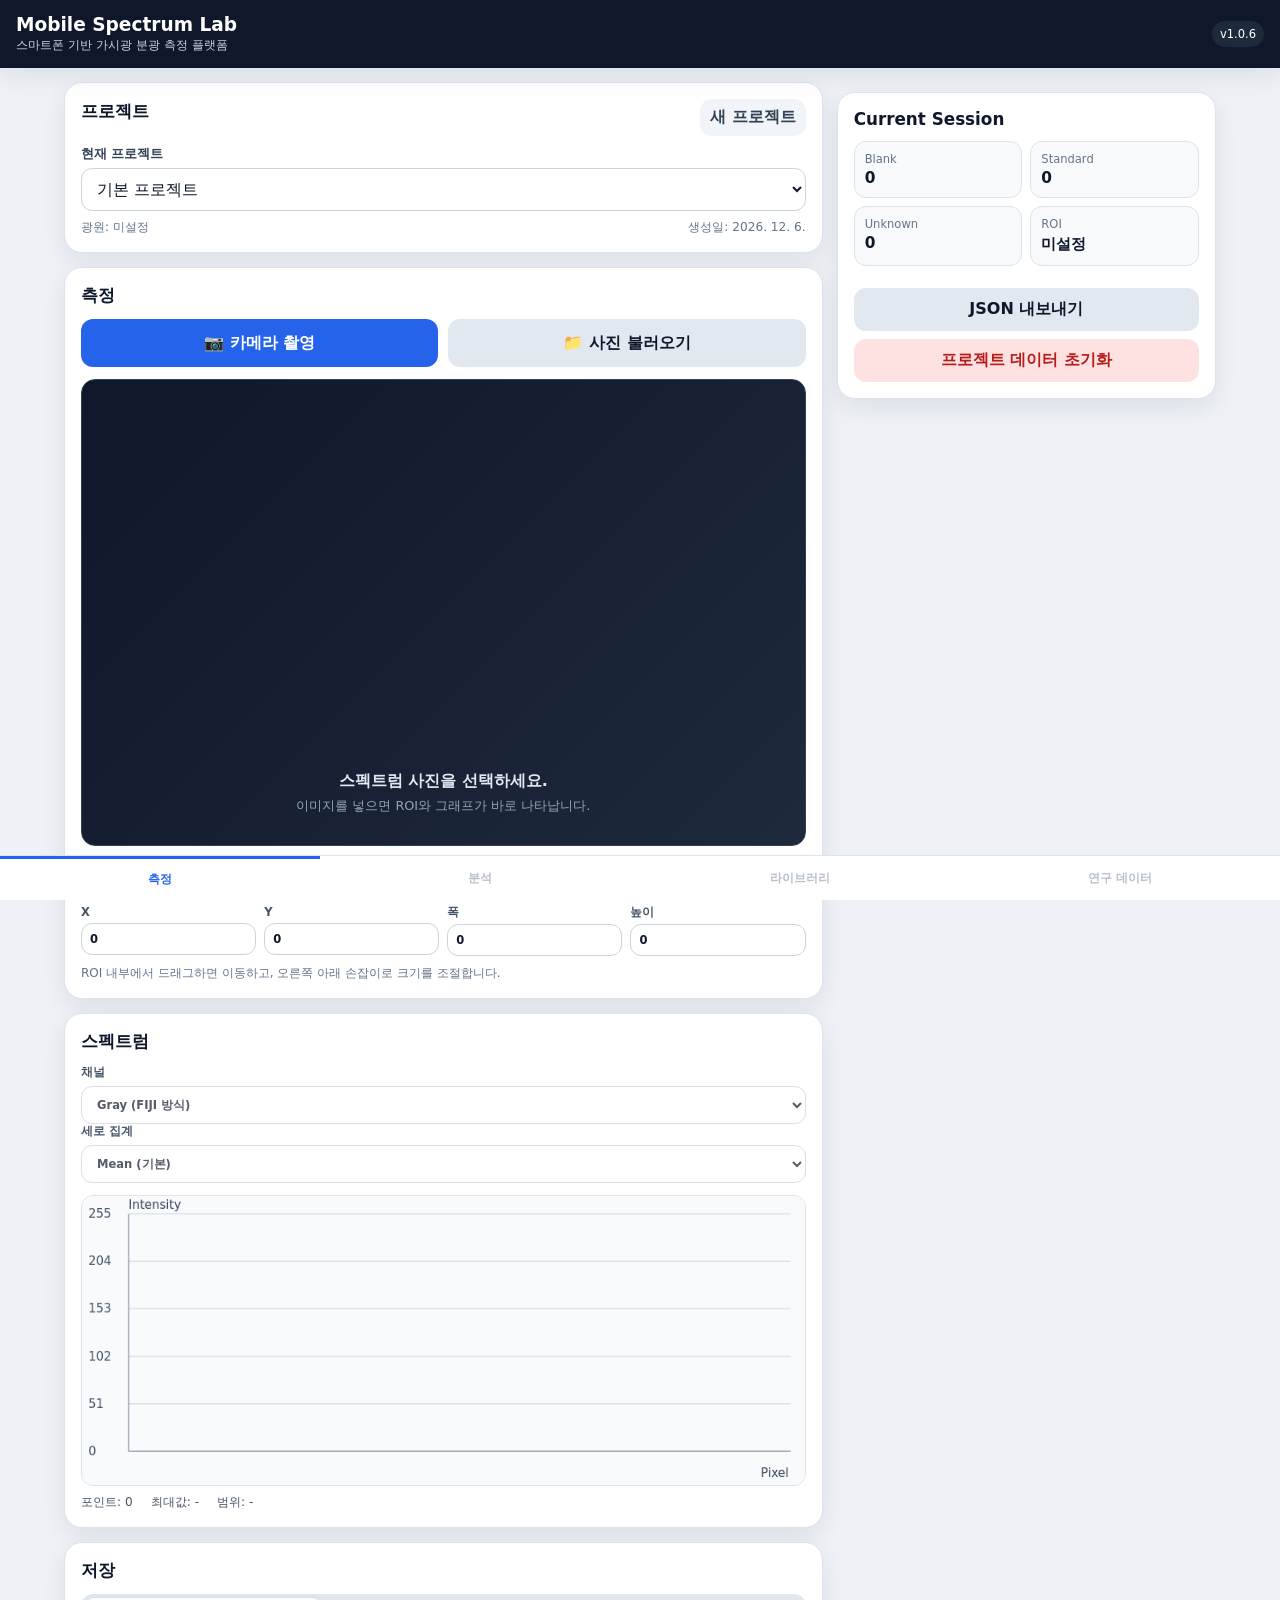
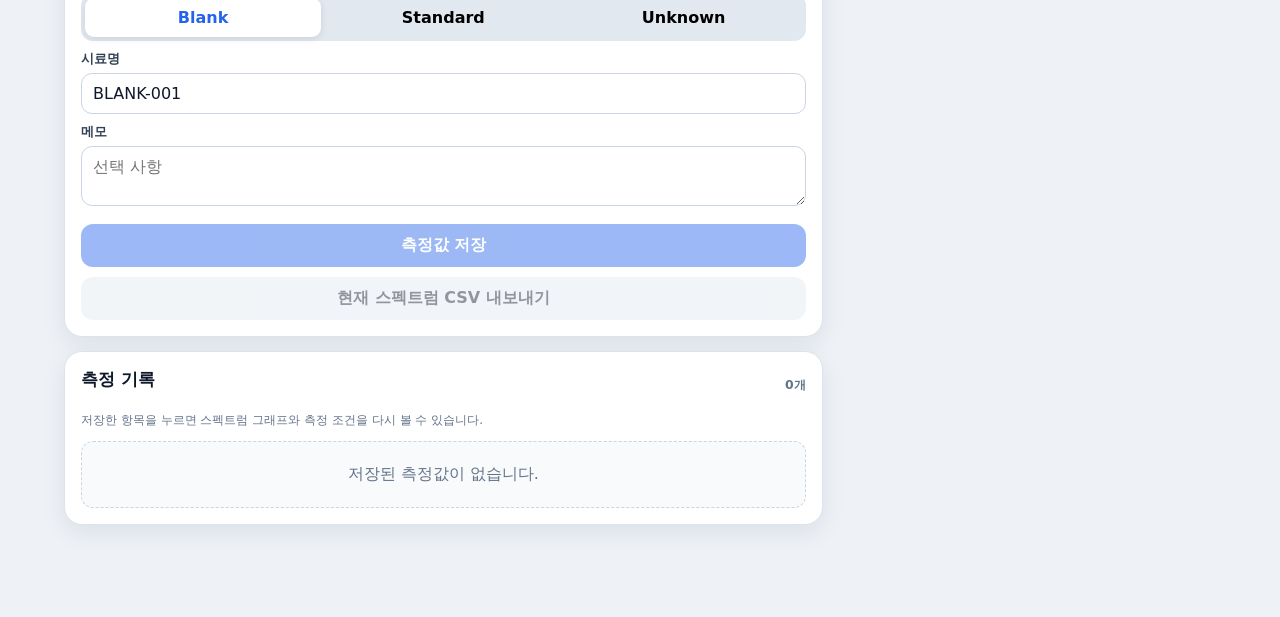
==== commit e9042244: "Add files via upload" ====
--- a/index.html
+++ b/index.html
@@ -4,7 +4,7 @@
   <meta charset="utf-8" />
   <meta name="viewport" content="width=device-width, initial-scale=1, viewport-fit=cover" />
   <meta name="theme-color" content="#0f172a" />
-  <title>Mobile Spectrum Lab v1.0.5</title>
+  <title>Mobile Spectrum Lab v1.0.6</title>
   <link rel="stylesheet" href="css/style.css" />
 </head>
 <body>
@@ -13,7 +13,7 @@
       <h1>Mobile Spectrum Lab</h1>
       <p>스마트폰 기반 가시광 분광 측정 플랫폼</p>
     </div>
-    <span class="version">v1.0.5</span>
+    <span class="version">v1.0.6</span>
   </header>
 
   <main class="app-shell">
@@ -190,6 +190,6 @@
     </div>
   </dialog>
 
-  <script type="module" src="js/app.js"></script>
+  <script type="module" src="js/app.js?v=1.0.6"></script>
 </body>
 </html>
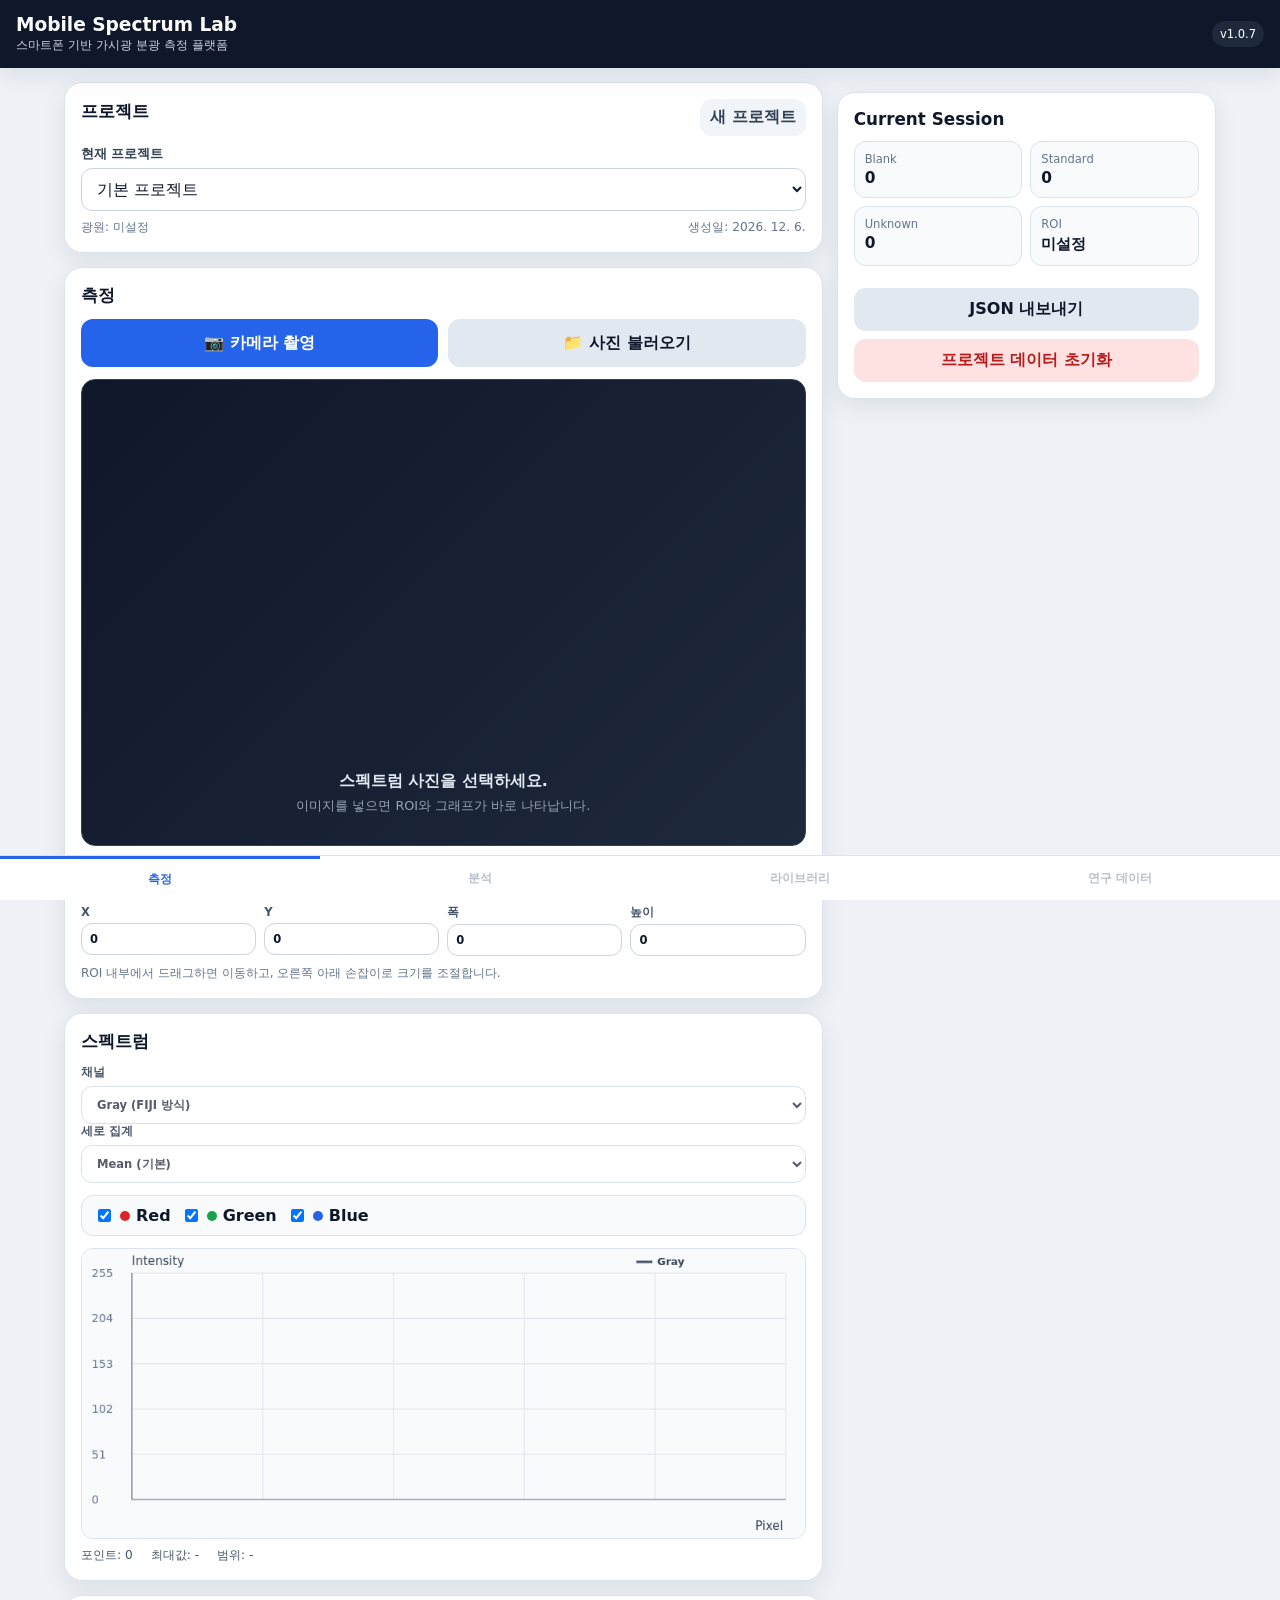
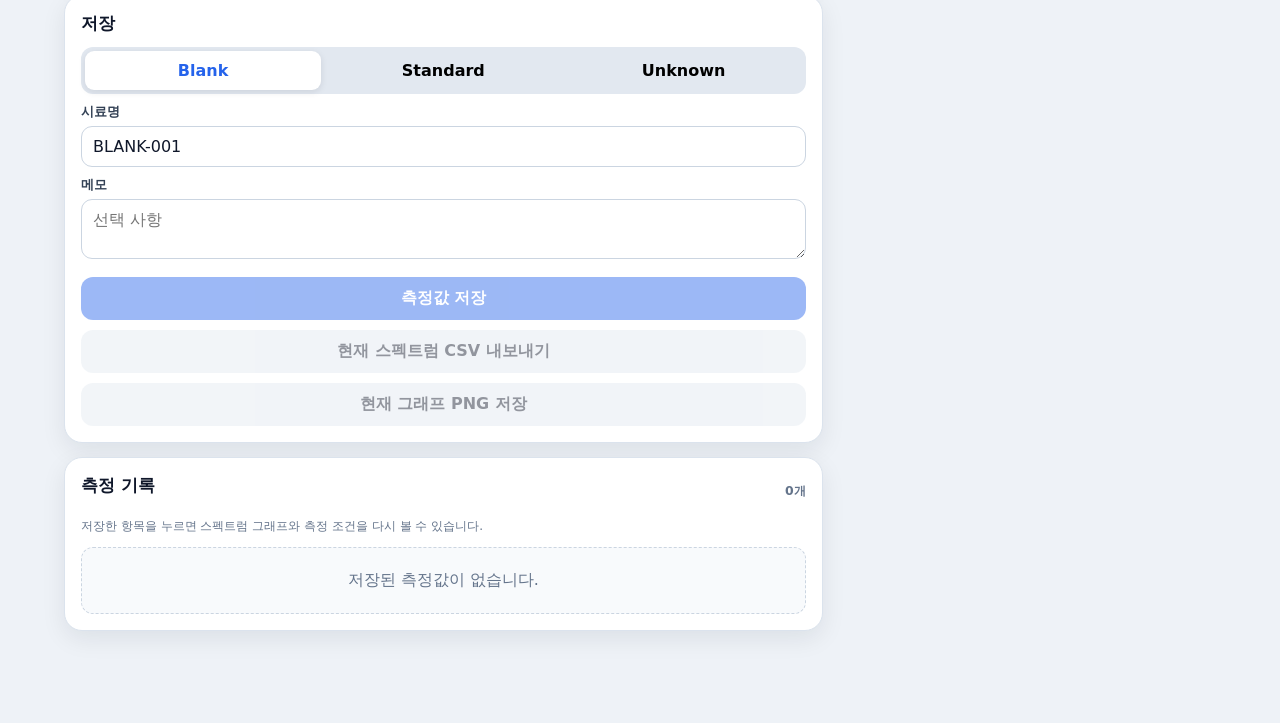
==== commit bf39a12c: "Update to v1.0.7 with RGB overlay and PNG export" ====
--- a/index.html
+++ b/index.html
@@ -4,7 +4,7 @@
   <meta charset="utf-8" />
   <meta name="viewport" content="width=device-width, initial-scale=1, viewport-fit=cover" />
   <meta name="theme-color" content="#0f172a" />
-  <title>Mobile Spectrum Lab v1.0.6</title>
+  <title>Mobile Spectrum Lab v1.0.7</title>
   <link rel="stylesheet" href="css/style.css" />
 </head>
 <body>
@@ -13,7 +13,7 @@
       <h1>Mobile Spectrum Lab</h1>
       <p>스마트폰 기반 가시광 분광 측정 플랫폼</p>
     </div>
-    <span class="version">v1.0.6</span>
+    <span class="version">v1.0.7</span>
   </header>
 
   <main class="app-shell">
@@ -77,7 +77,7 @@
             <option value="red">Red</option>
             <option value="green">Green</option>
             <option value="blue">Blue</option>
-            <option value="meanRgb">Mean RGB</option>
+            <option value="rgbOverlay">RGB Overlay (동시 보기)</option>
           </select>
         </label>
         <label>세로 집계
@@ -89,6 +89,11 @@
           </select>
         </label>
       </div>
+      <div id="overlayControls" class="overlay-controls hidden" aria-label="RGB 표시 채널">
+        <label><input id="showRed" type="checkbox" checked /> <span class="dot red"></span>Red</label>
+        <label><input id="showGreen" type="checkbox" checked /> <span class="dot green"></span>Green</label>
+        <label><input id="showBlue" type="checkbox" checked /> <span class="dot blue"></span>Blue</label>
+      </div>
       <canvas id="spectrumCanvas" width="900" height="360"></canvas>
       <div class="spectrum-stats">
         <span id="spectrumLength">포인트: 0</span>
@@ -120,6 +125,7 @@
 
       <button id="saveMeasurementBtn" class="primary-btn full" disabled>측정값 저장</button>
       <button id="exportSpectrumCsvBtn" class="secondary-btn full" disabled>현재 스펙트럼 CSV 내보내기</button>
+      <button id="exportSpectrumPngBtn" class="secondary-btn full" disabled>현재 그래프 PNG 저장</button>
     </section>
 
 
@@ -185,11 +191,12 @@
       <div id="detailMeta" class="detail-meta"></div>
       <div class="detail-actions">
         <button id="downloadSavedCsvBtn" class="secondary-btn" type="button">CSV 내보내기</button>
+        <button id="downloadSavedPngBtn" class="secondary-btn" type="button">PNG 저장</button>
         <button id="deleteMeasurementBtn" class="danger-btn" type="button">이 측정값 삭제</button>
       </div>
     </div>
   </dialog>
 
-  <script type="module" src="js/app.js?v=1.0.6"></script>
+  <script type="module" src="js/app.js?v=1.0.7"></script>
 </body>
 </html>
--- a/css/style.css
+++ b/css/style.css
@@ -122,3 +122,11 @@
   .detail-meta { grid-template-columns:1fr; }
   .detail-actions { grid-template-columns:1fr; }
 }
+
+.overlay-controls { display:flex; flex-wrap:wrap; gap:10px; margin:0 0 12px; padding:10px 12px; border:1px solid #dbe3ec; border-radius:12px; background:#f8fafc; }
+.overlay-controls label { display:flex; align-items:center; gap:6px; font-weight:700; cursor:pointer; }
+.overlay-controls input { width:auto; }
+.overlay-controls .dot { width:10px; height:10px; border-radius:50%; display:inline-block; }
+.overlay-controls .dot.red { background:#dc2626; }
+.overlay-controls .dot.green { background:#16a34a; }
+.overlay-controls .dot.blue { background:#2563eb; }
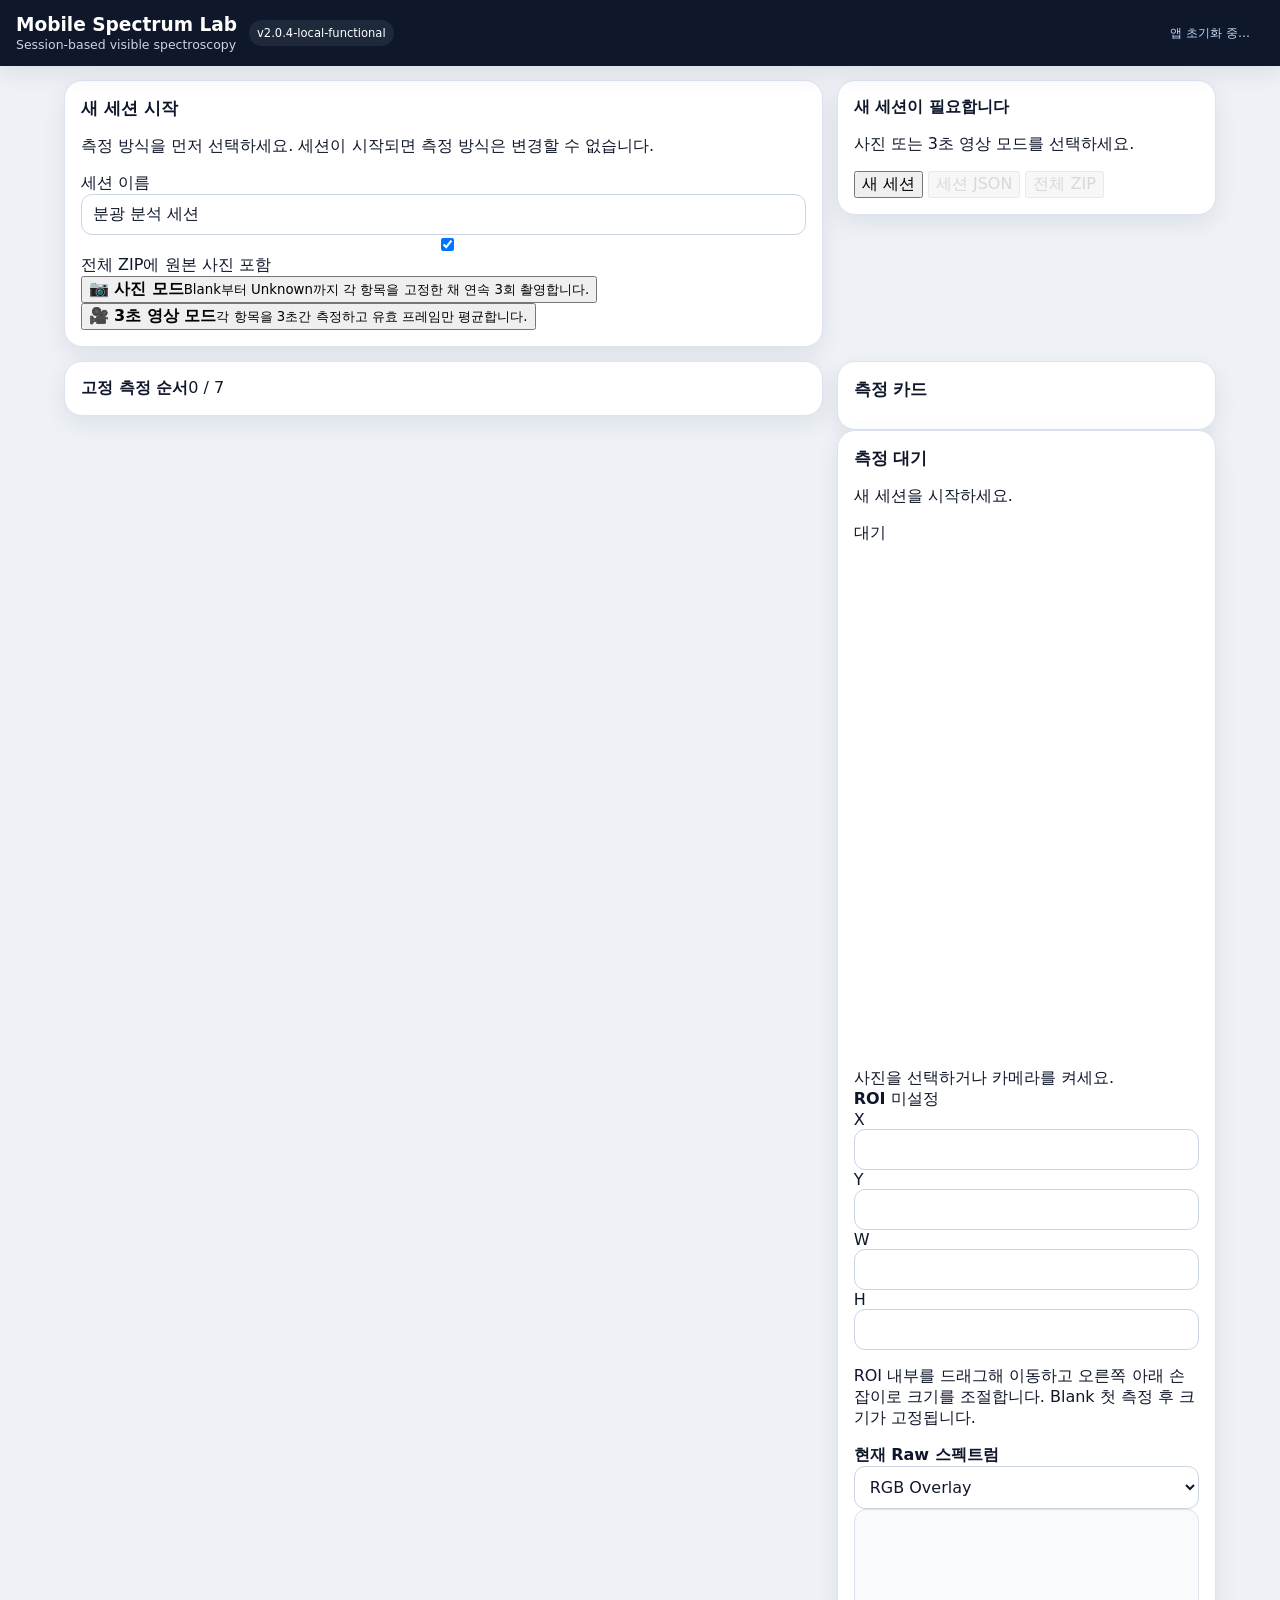
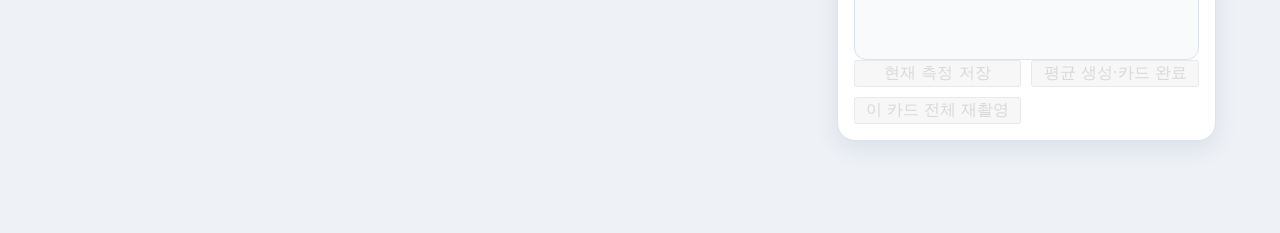
==== commit 1030f870: "Update index.html" ====
--- a/index.html
+++ b/index.html
@@ -1,202 +1,231 @@
 <!doctype html>
 <html lang="ko">
 <head>
-  <meta charset="utf-8" />
-  <meta name="viewport" content="width=device-width, initial-scale=1, viewport-fit=cover" />
-  <meta name="theme-color" content="#0f172a" />
-  <title>Mobile Spectrum Lab v1.0.7</title>
-  <link rel="stylesheet" href="css/style.css" />
+  <meta charset="utf-8">
+  <meta name="viewport" content="width=device-width,initial-scale=1,viewport-fit=cover">
+  <meta name="theme-color" content="#0f172a">
+  <title>Mobile Spectrum Lab v2.0</title>
+  <link rel="stylesheet" href="css/style.css">
 </head>
 <body>
-  <header class="app-header">
+<header class="app-header">
+  <div>
+    <h1>Mobile Spectrum Lab</h1>
+    <p>Session-based visible spectroscopy</p>
+  </div>
+  <span class="version">v2.0.4-local-functional</span>
+  <div id="runtimeStatus" style="font-size:12px;color:#bfdbfe;margin-left:auto;margin-right:14px">앱 초기화 중…</div>
+</header>
+
+<main class="app-shell">
+  <section id="sessionStartPanel" class="session-start card">
+    <div class="session-start-head">
+      <div>
+        <h2>새 세션 시작</h2>
+        <p>측정 방식을 먼저 선택하세요. 세션이 시작되면 측정 방식은 변경할 수 없습니다.</p>
+      </div>
+    </div>
+    <div class="session-start-form">
+      <label class="session-name-field">세션 이름
+        <input id="sessionNameInput" type="text" value="분광 분석 세션" autocomplete="off">
+      </label>
+      <label class="check-row session-image-option"><input id="includeImagesCheck" type="checkbox" checked> 전체 ZIP에 원본 사진 포함</label>
+    </div>
+    <div class="mode-choice-grid">
+      <button id="startPhotoSessionBtn" class="mode-choice photo" type="button" onclick="if(window.MSL_startPhoto)window.MSL_startPhoto()">
+        <span class="mode-icon">📷</span>
+        <span><strong>사진 모드</strong><small>Blank부터 Unknown까지 각 항목을 고정한 채 연속 3회 촬영합니다.</small></span>
+      </button>
+      <button id="startVideoSessionBtn" class="mode-choice video" type="button" onclick="if(window.MSL_startVideo)window.MSL_startVideo()">
+        <span class="mode-icon">🎥</span>
+        <span><strong>3초 영상 모드</strong><small>각 항목을 3초간 측정하고 유효 프레임만 평균합니다.</small></span>
+      </button>
+    </div>
+  </section>
+
+  <section class="session-bar card">
     <div>
-      <h1>Mobile Spectrum Lab</h1>
-      <p>스마트폰 기반 가시광 분광 측정 플랫폼</p>
-    </div>
-    <span class="version">v1.0.7</span>
-  </header>
-
-  <main class="app-shell">
-    <section class="card project-card">
-      <div class="section-title-row">
-        <h2>프로젝트</h2>
-        <button id="newProjectBtn" class="ghost-btn">새 프로젝트</button>
-      </div>
-      <label class="field-label" for="projectSelect">현재 프로젝트</label>
-      <select id="projectSelect"></select>
-      <div class="project-meta">
-        <span id="projectLightSource">광원: 미설정</span>
-        <span id="projectCreatedAt">생성일: -</span>
-      </div>
-    </section>
-
-    <section class="card measurement-card">
-      <h2>측정</h2>
-      <div class="action-grid">
-        <label class="primary-btn file-btn">
-          📷 카메라 촬영
-          <input id="cameraInput" type="file" accept="image/*" capture="environment" />
-        </label>
-        <label class="secondary-btn file-btn">
-          📁 사진 불러오기
-          <input id="galleryInput" type="file" accept="image/*" />
-        </label>
-      </div>
-
-      <div id="canvasWrap" class="canvas-wrap empty">
-        <canvas id="imageCanvas"></canvas>
-        <div id="emptyGuide" class="empty-guide">
-          <strong>스펙트럼 사진을 선택하세요.</strong>
-          <span>이미지를 넣으면 ROI와 그래프가 바로 나타납니다.</span>
+      <strong id="sessionTitle">새 세션이 필요합니다</strong>
+      <p id="sessionMeta">사진 또는 3초 영상 모드를 선택하세요.</p>
+    </div>
+    <div class="row-actions">
+      <button id="newSessionBtn" class="btn primary">새 세션</button>
+      <button id="exportJsonBtn" class="btn" disabled>세션 JSON</button>
+      <button id="exportZipBtn" class="btn" disabled>전체 ZIP</button>
+    </div>
+  </section>
+
+  <section class="progress-card card">
+    <div class="progress-head"><strong>고정 측정 순서</strong><span id="progressText">0 / 7</span></div>
+    <div id="stepStrip" class="step-strip"></div>
+  </section>
+
+  <section class="layout">
+    <aside class="measurements card">
+      <h2>측정 카드</h2>
+      <div id="measurementCards" class="measurement-cards"></div>
+    </aside>
+
+    <section class="workspace card">
+      <div class="workspace-head">
+        <div>
+          <h2 id="activeCardTitle">측정 대기</h2>
+          <p id="activeCardHint">새 세션을 시작하세요.</p>
         </div>
-      </div>
-
-      <div class="roi-controls">
-        <div class="section-title-row compact">
-          <h3>ROI</h3>
-          <button id="lockRoiBtn" class="ghost-btn" disabled>크기 잠금</button>
+        <span id="activeStatus" class="status neutral">대기</span>
+      </div>
+
+      <div id="standardIdRow" class="field hidden">
+        <label for="standardIdInput">표준 ID</label>
+        <input id="standardIdInput" type="text" autocomplete="off">
+      </div>
+
+      <div id="photoControls" class="mode-controls hidden">
+        <label class="btn primary file-btn">사진 촬영<input id="cameraPhotoInput" type="file" accept="image/*" capture="environment"></label>
+        <label class="btn file-btn">사진 불러오기<input id="galleryInput" type="file" accept="image/*"></label>
+        <span id="photoRepeatLabel" class="pill">측정 1 / 3</span>
+      </div>
+
+      <div id="videoControls" class="mode-controls hidden">
+        <button id="startCameraBtn" class="btn primary">카메라 켜기</button>
+        <button id="captureVideoBtn" class="btn danger" disabled>3초 측정</button>
+        <span id="videoTimer" class="pill">대기</span>
+      </div>
+
+      <div id="viewerWrap" class="viewer empty">
+        <video id="liveVideo" playsinline muted class="hidden"></video>
+        <canvas id="imageCanvas" width="900" height="520"></canvas>
+        <div id="viewerEmpty" class="viewer-empty">사진을 선택하거나 카메라를 켜세요.</div>
+      </div>
+
+      <div class="roi-panel">
+        <div><strong>ROI</strong> <span id="roiSummary">미설정</span></div>
+        <div class="roi-fields">
+          <label>X <input id="roiX" type="number" min="0"></label>
+          <label>Y <input id="roiY" type="number" min="0"></label>
+          <label>W <input id="roiW" type="number" min="8"></label>
+          <label>H <input id="roiH" type="number" min="8"></label>
         </div>
-        <div class="control-grid">
-          <label>X <input id="roiX" type="number" min="0" value="0" disabled /></label>
-          <label>Y <input id="roiY" type="number" min="0" value="0" disabled /></label>
-          <label>폭 <input id="roiW" type="number" min="8" value="260" disabled /></label>
-          <label>높이 <input id="roiH" type="number" min="8" value="60" disabled /></label>
-        </div>
-        <p class="hint">ROI 내부에서 드래그하면 이동하고, 오른쪽 아래 손잡이로 크기를 조절합니다.</p>
-      </div>
-    </section>
-
-    <section class="card spectrum-card">
-      <div class="section-title-row">
-        <h2>스펙트럼</h2>
-      </div>
-      <div class="control-grid spectrum-options">
-        <label>채널
-          <select id="channelMode" disabled>
-            <option value="gray">Gray (FIJI 방식)</option>
+        <p class="help">ROI 내부를 드래그해 이동하고 오른쪽 아래 손잡이로 크기를 조절합니다. Blank 첫 측정 후 크기가 고정됩니다.</p>
+      </div>
+
+      <div class="chart-block">
+        <div class="chart-head">
+          <strong>현재 Raw 스펙트럼</strong>
+          <select id="previewChannel">
+            <option value="overlay">RGB Overlay</option>
+            <option value="gray">Gray (FIJI)</option>
             <option value="red">Red</option>
             <option value="green">Green</option>
             <option value="blue">Blue</option>
-            <option value="rgbOverlay">RGB Overlay (동시 보기)</option>
           </select>
-        </label>
-        <label>세로 집계
-          <select id="profileMode" disabled>
-            <option value="mean">Mean (기본)</option>
-            <option value="median">Median</option>
-            <option value="max">Maximum</option>
-            <option value="sum">Sum</option>
-          </select>
-        </label>
-      </div>
-      <div id="overlayControls" class="overlay-controls hidden" aria-label="RGB 표시 채널">
-        <label><input id="showRed" type="checkbox" checked /> <span class="dot red"></span>Red</label>
-        <label><input id="showGreen" type="checkbox" checked /> <span class="dot green"></span>Green</label>
-        <label><input id="showBlue" type="checkbox" checked /> <span class="dot blue"></span>Blue</label>
-      </div>
-      <canvas id="spectrumCanvas" width="900" height="360"></canvas>
-      <div class="spectrum-stats">
-        <span id="spectrumLength">포인트: 0</span>
-        <span id="spectrumPeak">최대값: -</span>
-        <span id="spectrumRange">범위: -</span>
-      </div>
+        </div>
+        <canvas id="spectrumCanvas" width="900" height="390"></canvas>
+      </div>
+
+      <div class="action-grid">
+        <button id="saveCaptureBtn" class="btn primary" disabled>현재 측정 저장</button>
+        <button id="completeCardBtn" class="btn success" disabled>평균 생성·카드 완료</button>
+        <button id="retakeCardBtn" class="btn danger" disabled>이 카드 전체 재촬영</button>
+      </div>
+
+      <div id="captureList" class="capture-list"></div>
+      <div id="repeatWarning" class="warning hidden"></div>
     </section>
-
-    <section class="card save-card">
-      <h2>저장</h2>
-      <div class="segmented" role="group" aria-label="measurement type">
-        <button class="type-btn active" data-type="blank">Blank</button>
-        <button class="type-btn" data-type="standard">Standard</button>
-        <button class="type-btn" data-type="unknown">Unknown</button>
-      </div>
-
-      <div id="materialWrap" class="hidden">
-        <label class="field-label" for="materialSelect">재질</label>
-        <select id="materialSelect">
-          <option>PP</option><option>PS</option><option>PET</option><option>PE</option><option>PC</option>
-        </select>
-      </div>
-
-      <label class="field-label" for="sampleName">시료명</label>
-      <input id="sampleName" type="text" value="BLANK-001" />
-
-      <label class="field-label" for="memo">메모</label>
-      <textarea id="memo" rows="2" placeholder="선택 사항"></textarea>
-
-      <button id="saveMeasurementBtn" class="primary-btn full" disabled>측정값 저장</button>
-      <button id="exportSpectrumCsvBtn" class="secondary-btn full" disabled>현재 스펙트럼 CSV 내보내기</button>
-      <button id="exportSpectrumPngBtn" class="secondary-btn full" disabled>현재 그래프 PNG 저장</button>
-    </section>
-
-
-    <section class="card history-card">
-      <div class="section-title-row">
-        <h2>측정 기록</h2>
-        <span id="historyCount" class="history-count">0개</span>
-      </div>
-      <p class="hint history-hint">저장한 항목을 누르면 스펙트럼 그래프와 측정 조건을 다시 볼 수 있습니다.</p>
-      <div id="measurementList" class="measurement-list empty-list">
-        <div class="empty-history">저장된 측정값이 없습니다.</div>
-      </div>
-    </section>
-
-    <aside class="card session-card">
-      <h2>Current Session</h2>
-      <div class="session-grid">
-        <div><span>Blank</span><strong id="blankCount">0</strong></div>
-        <div><span>Standard</span><strong id="standardCount">0</strong></div>
-        <div><span>Unknown</span><strong id="unknownCount">0</strong></div>
-        <div><span>ROI</span><strong id="roiSummary">미설정</strong></div>
-      </div>
-      <div id="materialCounts" class="material-counts"></div>
-      <div class="session-actions">
-        <button id="exportBtn" class="secondary-btn">JSON 내보내기</button>
-        <button id="resetProjectBtn" class="danger-btn">프로젝트 데이터 초기화</button>
-      </div>
-    </aside>
-  </main>
-
-  <nav class="bottom-nav">
-    <button class="active">측정</button>
-    <button disabled>분석</button>
-    <button disabled>라이브러리</button>
-    <button disabled>연구 데이터</button>
-  </nav>
-
-  <dialog id="projectDialog">
-    <form method="dialog" id="projectForm">
-      <h2>새 프로젝트</h2>
-      <label class="field-label">프로젝트 이름</label>
-      <input id="newProjectName" required placeholder="예: 전국과학전람회" />
-      <label class="field-label">광원</label>
-      <input id="newLightSource" placeholder="예: White LED 6500K" />
-      <div class="dialog-actions">
-        <button value="cancel" class="ghost-btn">취소</button>
-        <button id="createProjectConfirm" value="default" class="primary-btn">생성</button>
-      </div>
-    </form>
-  </dialog>
-
-
-  <dialog id="measurementDialog" class="measurement-dialog">
-    <div class="measurement-detail">
-      <div class="section-title-row">
-        <div>
-          <h2 id="detailName">측정값</h2>
-          <p id="detailSubtitle" class="detail-subtitle"></p>
-        </div>
-        <button id="closeMeasurementDialog" class="ghost-btn" type="button">닫기</button>
-      </div>
-      <canvas id="historySpectrumCanvas" width="900" height="360"></canvas>
-      <div id="detailMeta" class="detail-meta"></div>
-      <div class="detail-actions">
-        <button id="downloadSavedCsvBtn" class="secondary-btn" type="button">CSV 내보내기</button>
-        <button id="downloadSavedPngBtn" class="secondary-btn" type="button">PNG 저장</button>
-        <button id="deleteMeasurementBtn" class="danger-btn" type="button">이 측정값 삭제</button>
-      </div>
-    </div>
-  </dialog>
-
-  <script type="module" src="js/app.js?v=1.0.7"></script>
+  </section>
+
+  <section id="analysisSection" class="analysis card hidden">
+    <div class="analysis-head">
+      <div><h2>분석 결과</h2><p>Gray 주 판정, RGB 보조 판정</p></div>
+      <button id="runAnalysisBtn" class="btn primary">분석 다시 실행</button>
+    </div>
+    <div id="resultSummary" class="result-summary"></div>
+    <div class="tabs" id="channelTabs"></div>
+    <div class="analysis-grid">
+      <div class="chart-block"><strong>상대 감쇠 스펙트럼</strong><canvas id="analysisSpectrumCanvas" width="900" height="400"></canvas></div>
+      <div class="chart-block"><strong>Difference Spectrum</strong><canvas id="differenceCanvas" width="900" height="400"></canvas></div>
+    </div>
+    <div id="rankingTable"></div>
+    <div class="download-grid">
+      <button id="downloadProcessedBtn" class="btn">보정 데이터 CSV</button>
+      <button id="downloadMadBtn" class="btn">MAD 결과 CSV</button>
+      <button id="downloadGraphBtn" class="btn">그래프 PNG</button>
+    </div>
+  </section>
+</main>
+
+
+
+<script src="vendor/jszip.min.js"></script>
+<script>
+const CHANNELS=['gray','red','green','blue'];
+const fns={gray:(r,g,b)=>.299*r+.587*g+.114*b,red:r=>r,green:(_r,g)=>g,blue:(_r,_g,b)=>b};
+function clamp(v,a,b){return Math.max(a,Math.min(b,v))}
+function extractAll(ctx,roi){
+ const cw=ctx.canvas.width,ch=ctx.canvas.height,x=clamp(Math.floor(roi.x),0,cw-1),y=clamp(Math.floor(roi.y),0,ch-1),w=clamp(Math.round(roi.w),1,cw-x),h=clamp(Math.round(roi.h),1,ch-y),px=ctx.getImageData(x,y,w,h).data,out={gray:Array(w).fill(0),red:Array(w).fill(0),green:Array(w).fill(0),blue:Array(w).fill(0)};
+ for(let c=0;c<w;c++){let sums={gray:0,red:0,green:0,blue:0};for(let r=0;r<h;r++){const i=(r*w+c)*4,R=px[i],G=px[i+1],B=px[i+2];for(const k of CHANNELS)sums[k]+=fns[k](R,G,B)}for(const k of CHANNELS)out[k][c]=sums[k]/h}return out;
+}
+function meanSpectra(list){if(!list.length)return null;const n=Math.min(...list.map(s=>s.gray.length)),mean={},sd={};for(const k of CHANNELS){mean[k]=Array(n).fill(0);sd[k]=Array(n).fill(0);for(let i=0;i<n;i++){const vals=list.map(s=>s[k][i]);const m=vals.reduce((a,b)=>a+b,0)/vals.length;mean[k][i]=m;sd[k][i]=Math.sqrt(vals.reduce((a,b)=>a+(b-m)**2,0)/vals.length)}}return{mean,sd}}
+function minmax(a,mask=null){const vals=a.filter((_,i)=>!mask||mask[i]);const lo=Math.min(...vals),hi=Math.max(...vals),d=hi-lo||1;return a.map(v=>(v-lo)/d)}
+function mad(a,b,mask=null){let s=0,n=0;for(let i=0;i<Math.min(a.length,b.length);i++){if(mask&&!mask[i])continue;s+=Math.abs(a[i]-b[i]);n++}return n?s/n:Infinity}
+function repeatScore(spectra){if(spectra.length<2)return 0;let sum=0,n=0;for(let i=0;i<spectra.length;i++)for(let j=i+1;j<spectra.length;j++){sum+=mad(minmax(spectra[i].gray),minmax(spectra[j].gray));n++}return sum/n}
+function processAgainstBlank(sample,blank){const out={};for(const k of CHANNELS){const n=Math.min(sample[k].length,blank[k].length),maxB=Math.max(...blank[k]),mask=Array(n).fill(false),trans=Array(n),atten=Array(n);for(let i=0;i<n;i++){mask[i]=blank[k][i]>=maxB*.1;trans[i]=mask[i]?sample[k][i]/blank[k][i]:NaN;atten[i]=mask[i]?1-trans[i]:NaN}const finite=atten.map(v=>Number.isFinite(v)?v:0);out[k]={raw:sample[k].slice(0,n),blank:blank[k].slice(0,n),mask,transmittance:trans,attenuation:atten,normalized:minmax(finite,mask)}}return out}
+const styles={gray:'#475569',red:'#dc2626',green:'#16a34a',blue:'#2563eb',unknown:'#111827',PP:'#f97316',PET:'#8b5cf6',PS:'#ec4899',PA:'#0891b2',PC:'#65a30d'};
+function drawChart(canvas,series,{yMin=null,yMax=null,xLabel='Pixel',yLabel='Intensity'}={}){const ctx=canvas.getContext('2d'),W=canvas.width,H=canvas.height,L=60,R=20,T=30,B=45,pw=W-L-R,ph=H-T-B;ctx.clearRect(0,0,W,H);ctx.fillStyle='#fff';ctx.fillRect(0,0,W,H);const vals=series.flatMap(s=>s.values.filter(Number.isFinite));if(yMin==null)yMin=Math.min(0,...vals);if(yMax==null)yMax=Math.max(1,...vals);if(yMax===yMin)yMax=yMin+1;ctx.strokeStyle='#e2e8f0';ctx.lineWidth=1;ctx.font='12px system-ui';for(let i=0;i<=5;i++){const y=T+ph*i/5,v=yMax-(yMax-yMin)*i/5;ctx.beginPath();ctx.moveTo(L,y);ctx.lineTo(W-R,y);ctx.stroke();ctx.fillStyle='#64748b';ctx.fillText(v.toFixed(2),5,y+4)}const count=Math.max(0,...series.map(s=>s.values.length));for(let i=0;i<=5;i++){const x=L+pw*i/5;ctx.beginPath();ctx.moveTo(x,T);ctx.lineTo(x,H-B);ctx.stroke();ctx.fillStyle='#64748b';ctx.fillText(String(Math.round((count-1)*i/5)),x-7,H-22)}ctx.strokeStyle='#64748b';ctx.beginPath();ctx.moveTo(L,T);ctx.lineTo(L,H-B);ctx.lineTo(W-R,H-B);ctx.stroke();for(const s of series){ctx.strokeStyle=s.color||styles[s.key]||'#111827';ctx.lineWidth=s.width||2.2;ctx.beginPath();s.values.forEach((v,i)=>{if(!Number.isFinite(v))return;const x=L+(i/Math.max(1,s.values.length-1))*pw,y=T+(1-(v-yMin)/(yMax-yMin))*ph;i?ctx.lineTo(x,y):ctx.moveTo(x,y)});ctx.stroke()}ctx.fillStyle='#334155';ctx.fillText(yLabel,L,18);ctx.fillText(xLabel,W-55,H-8);let lx=W-25;for(let i=series.length-1;i>=0;i--){const s=series[i],label=s.label||s.key,w=ctx.measureText(label).width+28;lx-=w;ctx.strokeStyle=s.color||styles[s.key]||'#111827';ctx.lineWidth=3;ctx.beginPath();ctx.moveTo(lx,T-13);ctx.lineTo(lx+16,T-13);ctx.stroke();ctx.fillStyle='#334155';ctx.fillText(label,lx+20,T-9)}}
+function csvRaw(spectrum,metadata={}){const meta=Object.entries(metadata).map(([k,v])=>`# ${k},${String(v).replaceAll(',',' ')}`),n=spectrum.gray.length,rows=['pixel,gray,red,green,blue'];for(let i=0;i<n;i++)rows.push(`${i},${CHANNELS.map(k=>Number(spectrum[k][i]).toFixed(6)).join(',')}`);return [...meta,...rows].join('\n')}
+function csvMean(mean,sd,metadata={}){const meta=Object.entries(metadata).map(([k,v])=>`# ${k},${String(v).replaceAll(',',' ')}`),n=mean.gray.length,head=['pixel',...CHANNELS.flatMap(k=>[`${k}_mean`,`${k}_sd`])],rows=[head.join(',')];for(let i=0;i<n;i++)rows.push([i,...CHANNELS.flatMap(k=>[mean[k][i].toFixed(6),sd[k][i].toFixed(6)])].join(','));return[...meta,...rows].join('\n')}
+
+window.MSL_SPEC={CHANNELS,clamp,extractAll,meanSpectra,minmax,mad,repeatScore,processAgainstBlank,drawChart,csvRaw,csvMean};
+
+</script>
+<script>
+if(!window.MSL_SPEC){document.body.innerHTML='<main style="padding:24px;font-family:system-ui"><h1>스크립트 로드 오류</h1><p>js/spectrum.js 파일을 확인하세요.</p></main>';throw new Error('MSL_SPEC not loaded');}
+const {CHANNELS,clamp,extractAll,meanSpectra,repeatScore,processAgainstBlank,mad,drawChart,csvRaw,csvMean}=window.MSL_SPEC;
+const clone=o=>window.structuredClone?structuredClone(o):JSON.parse(JSON.stringify(o));
+const $=id=>document.getElementById(id),ORDER=['blank','PP','PET','PS','PA','PC','unknown'],LABEL={blank:'Blank',PP:'PP Standard',PET:'PET Standard',PS:'PS Standard',PA:'PA Standard',PC:'PC Standard',unknown:'Unknown'};
+const canvas=$('imageCanvas'),ctx=canvas.getContext('2d'),source=document.createElement('canvas'),sctx=source.getContext('2d',{willReadFrequently:true}),specCanvas=$('spectrumCanvas');
+let session=null,activeKey=null,currentImage=null,currentDataUrl=null,currentSpectrum=null,drag=null,selectedChannel='gray',analysis=null,stream=null;
+function uuid(){return (window.crypto&&crypto.randomUUID)?crypto.randomUUID():Date.now()+'-'+Math.random().toString(16).slice(2)}
+function freshSession(name,mode,includeImages){const cards={};ORDER.forEach(k=>cards[k]={key:k,label:LABEL[k],standardId:['PP','PET','PS','PA','PC'].includes(k)?`${k}-STD-001`:null,captures:[],mean:null,sd:null,warning:false,acknowledged:false,done:false});return{id:uuid(),name,mode,includeImages,createdAt:new Date().toISOString(),roi:{x:0,y:0,w:0,h:0,locked:false,initialized:false},cards,activeIndex:0,result:null,thresholds:{repeatWarningMad:.08,unclassifiedMad:.20,separation:.15}}}
+function saveState(){if(!session)return;const copy=clone(session);for(const c of Object.values(copy.cards))for(const cap of c.captures)delete cap.imageDataUrl;localStorage.setItem('msl_v2_session',JSON.stringify(copy))}
+function loadState(){try{return JSON.parse(localStorage.getItem('msl_v2_session'))}catch{return null}}
+function download(content,name,type='text/plain;charset=utf-8'){const blob=content instanceof Blob?content:new Blob([content],{type}),u=URL.createObjectURL(blob),a=document.createElement('a');a.href=u;a.download=name;a.click();setTimeout(()=>URL.revokeObjectURL(u),500)}
+function render(){const has=!!session;$('sessionStartPanel').classList.toggle('hidden',has);$('sessionTitle').textContent=has?session.name:'새 세션이 필요합니다';$('sessionMeta').textContent=has?`${session.mode==='photo'?'사진 3회':'3초 영상'} · ${new Date(session.createdAt).toLocaleString('ko-KR')}`:'사진 또는 3초 영상 모드를 선택하세요.';$('exportJsonBtn').disabled=!has;$('exportZipBtn').disabled=!has;renderSteps();renderCards();renderActive();if(session?.result)renderAnalysis()}
+function renderSteps(){const done=session?ORDER.filter(k=>session.cards[k].done).length:0;$('progressText').textContent=`${done} / 7`;$('stepStrip').innerHTML=ORDER.map((k,i)=>`<div class="step ${session?.cards[k].done?'done':''} ${session&&i===session.activeIndex?'active':''}">${i+1}. ${k==='unknown'?'Unknown':k.toUpperCase()}</div>`).join('')}
+function renderCards(){const wrap=$('measurementCards');if(!session){wrap.innerHTML='<p class="help">새 세션을 시작하면 측정 카드가 생성됩니다.</p>';return}wrap.innerHTML=ORDER.map((k,i)=>{const c=session.cards[k],cls=c.done?'done':c.warning?'warning':i===session.activeIndex?'active':'',disabled=i>session.activeIndex&&!c.done?'disabled':'';return`<button class="measurement-card ${cls}" data-key="${k}" ${disabled}><span class="top"><strong>${LABEL[k]}</strong><span>${c.done?'완료':c.captures.length+(session.mode==='photo'?'/3':'')}</span></span><small>${c.standardId|| (c.warning?'반복성 경고':c.done?'평균 생성 완료':'측정 대기')}</small></button>`}).join('');wrap.querySelectorAll('[data-key]').forEach(b=>b.onclick=()=>{activeKey=b.dataset.key;renderActive()})}
+function activeCard(){return session?.cards[activeKey||ORDER[session.activeIndex]]}
+function renderActive(){if(!session){$('activeCardTitle').textContent='측정 대기';$('activeCardHint').textContent='새 세션을 시작하세요.';return}if(!activeKey)activeKey=ORDER[session.activeIndex];const c=activeCard(),isStd=!!c.standardId;$('activeCardTitle').textContent=c.label;$('activeCardHint').textContent=session.mode==='photo'?'같은 시료를 고정한 채 연속 3회 측정하세요.':'ROI를 맞춘 뒤 3초간 유효 프레임을 수집합니다.';$('activeStatus').textContent=c.done?'완료':c.warning?'경고':c.captures.length?'측정 중':'대기';$('activeStatus').className='status '+(c.done?'done':c.warning?'warn':'active');$('standardIdRow').classList.toggle('hidden',!isStd);if(isStd){$('standardIdInput').value=c.standardId;$('standardIdInput').onchange=e=>{c.standardId=e.target.value.trim()||`${c.key}-STD-001`;saveState();renderCards()}}$('photoControls').classList.toggle('hidden',session.mode!=='photo');$('videoControls').classList.toggle('hidden',session.mode!=='video');$('photoRepeatLabel').textContent=`측정 ${Math.min(c.captures.length+1,3)} / 3`;$('saveCaptureBtn').style.display=session.mode==='photo'?'':'none';$('saveCaptureBtn').disabled=!currentSpectrum||c.done||c.captures.length>=3;$('completeCardBtn').disabled=c.done||(session.mode==='photo'?c.captures.length!==3:c.captures.length!==1);$('retakeCardBtn').disabled=!c.captures.length&&!c.done;renderCaptureList();syncRoiInputs();renderWarning(c)}
+function renderCaptureList(){const c=activeCard();$('captureList').innerHTML=c.captures.map((x,i)=>`<div class="capture-item"><span>${session.mode==='photo'?`측정 ${i+1}`:`유효 프레임 ${x.validFrames||0}개`} · ${x.spectrum.gray.length} points</span><button class="btn" data-dl="${i}">Raw CSV</button></div>`).join('')+(c.mean?`<div class="capture-item"><strong>평균 Raw</strong><button class="btn" id="meanCsvBtn">평균 CSV</button></div>`:'');$('captureList').querySelectorAll('[data-dl]').forEach(b=>b.onclick=()=>downloadCapture(+b.dataset.dl));$('meanCsvBtn')?.addEventListener('click',downloadMean)}
+function renderWarning(c){const el=$('repeatWarning');el.classList.toggle('hidden',!c.warning);if(c.warning)el.innerHTML=`<strong>반복성 경고</strong><br>3회 측정의 정규화 Gray 평균 MAD가 ${c.repeatMad.toFixed(4)}입니다. 원자료는 삭제하지 않았습니다.`}
+function syncRoiInputs(){if(!session)return;const r=session.roi;for(const [id,k] of [['roiX','x'],['roiY','y'],['roiW','w'],['roiH','h']]){$(id).value=Math.round(r[k]||0);$(id).disabled=!currentImage||(r.locked&&(k==='w'||k==='h'))}$('roiSummary').textContent=r.initialized?`${Math.round(r.w)} × ${Math.round(r.h)}${r.locked?' 🔒':''}`:'미설정'}
+function initRoi(w,h){const r=session.roi;if(!r.initialized){r.w=Math.round(w*.22);r.h=Math.round(h*.13);r.x=Math.round((w-r.w)/2);r.y=Math.round((h-r.h)/2);r.initialized=true}r.w=clamp(r.w,8,w);r.h=clamp(r.h,8,h);r.x=clamp(r.x,0,w-r.w);r.y=clamp(r.y,0,h-r.h)}
+function loadFile(file){if(!file||!session)return;const fr=new FileReader();fr.onload=()=>{const im=new Image();im.onload=()=>{currentImage=im;currentDataUrl=fr.result;source.width=im.naturalWidth;source.height=im.naturalHeight;sctx.drawImage(im,0,0);canvas.width=im.naturalWidth;canvas.height=im.naturalHeight;initRoi(canvas.width,canvas.height);$('viewerWrap').classList.remove('empty');$('viewerEmpty').style.display='none';updatePreview()};im.src=fr.result};fr.readAsDataURL(file)}
+function updatePreview(){if(!currentImage&&!stream)return;const r=session.roi;if(currentImage){ctx.drawImage(currentImage,0,0,canvas.width,canvas.height);currentSpectrum=extractAll(sctx,r)}drawRoi();drawCurrentSpectrum();syncRoiInputs();$('saveCaptureBtn').disabled=!currentSpectrum||activeCard().done||activeCard().captures.length>=3}
+function drawRoi(){const r=session.roi;ctx.save();ctx.fillStyle='rgba(250,204,21,.12)';ctx.strokeStyle='#facc15';ctx.lineWidth=Math.max(3,canvas.width/500);ctx.fillRect(r.x,r.y,r.w,r.h);ctx.strokeRect(r.x,r.y,r.w,r.h);ctx.fillStyle='#facc15';const hs=Math.max(18,canvas.width/80);ctx.fillRect(r.x+r.w-hs,r.y+r.h-hs,hs,hs);ctx.restore()}
+function drawCurrentSpectrum(){if(!currentSpectrum)return;const mode=$('previewChannel').value,series=mode==='overlay'?CHANNELS.filter(k=>k!=='gray').map(k=>({key:k,label:k[0].toUpperCase(),values:currentSpectrum[k]})):[{key:mode,label:mode,values:currentSpectrum[mode]}];drawChart(specCanvas,series,{yMin:0,yMax:255})}
+function pointerPos(e){const rect=canvas.getBoundingClientRect();return{x:(e.clientX-rect.left)*canvas.width/rect.width,y:(e.clientY-rect.top)*canvas.height/rect.height}}
+canvas.onpointerdown=e=>{if(!currentImage)return;const p=pointerPos(e),r=session.roi,hs=Math.max(28,canvas.width/60);if(p.x>=r.x+r.w-hs&&p.y>=r.y+r.h-hs&&!r.locked)drag={mode:'resize',p,r:{...r}};else if(p.x>=r.x&&p.x<=r.x+r.w&&p.y>=r.y&&p.y<=r.y+r.h)drag={mode:'move',p,r:{...r}};if(drag)canvas.setPointerCapture(e.pointerId)};canvas.onpointermove=e=>{if(!drag)return;const p=pointerPos(e),r=session.roi,dx=p.x-drag.p.x,dy=p.y-drag.p.y;if(drag.mode==='move'){r.x=clamp(drag.r.x+dx,0,canvas.width-r.w);r.y=clamp(drag.r.y+dy,0,canvas.height-r.h)}else{r.w=clamp(drag.r.w+dx,8,canvas.width-r.x);r.h=clamp(drag.r.h+dy,8,canvas.height-r.y)}updatePreview()};canvas.onpointerup=()=>{drag=null;saveState()};
+for(const [id,k] of [['roiX','x'],['roiY','y'],['roiW','w'],['roiH','h']])$(id).onchange=e=>{if(!session||!currentImage)return;session.roi[k]=Number(e.target.value);initRoi(canvas.width,canvas.height);updatePreview();saveState()};
+function savePhotoCapture(){const c=activeCard();if(!currentSpectrum||c.captures.length>=3)return;c.captures.push({id:uuid(),createdAt:new Date().toISOString(),roi:{...session.roi},spectrum:clone(currentSpectrum),imageDataUrl:session.includeImages?currentDataUrl:null});if(c.key==='blank'&&c.captures.length===1)session.roi.locked=true;currentImage=null;currentSpectrum=null;currentDataUrl=null;ctx.clearRect(0,0,canvas.width,canvas.height);$('viewerEmpty').style.display='grid';$('viewerWrap').classList.add('empty');drawChart(specCanvas,[]);saveState();render();activeKey=c.key}
+function completeCard(){const c=activeCard(),spectra=c.captures.map(x=>x.spectrum),avg=meanSpectra(spectra);if(!avg)return;c.mean=avg.mean;c.sd=avg.sd;c.repeatMad=repeatScore(spectra);c.warning=session.mode==='photo'&&c.repeatMad>session.thresholds.repeatWarningMad;c.done=true;session.activeIndex=Math.max(session.activeIndex,ORDER.indexOf(c.key)+1);if(session.activeIndex>=ORDER.length){session.activeIndex=ORDER.length-1;runAnalysis()}else activeKey=ORDER[session.activeIndex];saveState();render()}
+function retake(){const c=activeCard();if(!confirm(`${c.label}의 모든 측정값을 삭제하고 다시 측정할까요?`))return;c.captures=[];c.mean=null;c.sd=null;c.warning=false;c.done=false;session.result=null;session.activeIndex=ORDER.indexOf(c.key);activeKey=c.key;analysis=null;$('analysisSection').classList.add('hidden');saveState();render()}
+async function startCamera(){if(stream)return;if(location.protocol==='file:'){alert('카메라 직접 실행은 브라우저 보안 정책상 file://에서 제한될 수 있습니다. 사진 불러오기는 로컬에서 가능하며, 카메라는 GitHub Pages(HTTPS)에서 테스트하세요.');}try{stream=await navigator.mediaDevices.getUserMedia({video:{facingMode:{ideal:'environment'},width:{ideal:1920},height:{ideal:1080}},audio:false});const v=$('liveVideo');v.srcObject=stream;v.classList.remove('hidden');await v.play();$('viewerEmpty').style.display='none';$('viewerWrap').classList.remove('empty');$('startCameraBtn').textContent='카메라 켜짐';$('captureVideoBtn').disabled=false;requestAnimationFrame(videoLoop)}catch(e){alert('카메라를 열 수 없습니다: '+e.message)}}
+function videoLoop(){if(!stream)return;const v=$('liveVideo');if(v.videoWidth){canvas.width=v.videoWidth;canvas.height=v.videoHeight;source.width=v.videoWidth;source.height=v.videoHeight;initRoi(canvas.width,canvas.height);sctx.drawImage(v,0,0);ctx.drawImage(v,0,0);drawRoi();currentSpectrum=extractAll(sctx,session.roi);drawCurrentSpectrum();syncRoiInputs()}requestAnimationFrame(videoLoop)}
+async function captureVideo(){const c=activeCard();if(c.done)return;$('captureVideoBtn').disabled=true;const frames=[],start=performance.now();while(performance.now()-start<3000){const left=Math.ceil((3000-(performance.now()-start))/1000);$('videoTimer').textContent=`${Math.max(0,left)}초`;sctx.drawImage($('liveVideo'),0,0,source.width,source.height);const sp=extractAll(sctx,session.roi),g=sp.gray,mean=g.reduce((a,b)=>a+b,0)/g.length,sat=g.filter(v=>v>=250).length/g.length;if(mean>5&&mean<250&&sat<.05)frames.push(sp);await new Promise(r=>setTimeout(r,120))}$('videoTimer').textContent='완료';if(frames.length<3){alert('유효 프레임이 부족합니다. 조명과 ROI를 확인하세요.');$('captureVideoBtn').disabled=false;return}const avg=meanSpectra(frames);c.captures=[{id:uuid(),createdAt:new Date().toISOString(),roi:{...session.roi},spectrum:avg.mean,frameSd:avg.sd,validFrames:frames.length,validFrameSpectra:frames}];c.mean=avg.mean;c.sd=avg.sd;c.warning=repeatScore(frames)>.08;c.repeatMad=repeatScore(frames);$('completeCardBtn').disabled=false;saveState();renderActive()}
+function runAnalysis(){if(!ORDER.every(k=>session.cards[k].done))return;const blank=session.cards.blank.mean,processed={};for(const k of ORDER.filter(k=>k!=='blank'))processed[k]=processAgainstBlank(session.cards[k].mean,blank);const rankings={},statuses={};for(const ch of CHANNELS){const u=processed.unknown[ch],rows=['PP','PET','PS','PA','PC'].map(mat=>({material:mat,mad:mad(u.normalized,processed[mat][ch].normalized,u.mask)})).sort((a,b)=>a.mad-b.mad),best=rows[0],second=rows[1],sep=(second.mad-best.mad)/(second.mad||1);let status=best.mad>session.thresholds.unclassifiedMad?'미분류':sep<session.thresholds.separation?'불확실':'1순위 후보';rankings[ch]=rows;statuses[ch]={status,best:best.material,bestMad:best.mad,separation:sep}}const leaders=CHANNELS.map(ch=>statuses[ch].best),mismatch=new Set(leaders).size>1;analysis={processed,rankings,statuses,mismatch,createdAt:new Date().toISOString(),activeChannel:'gray'};session.result={rankings,statuses,mismatch,createdAt:analysis.createdAt};saveState();renderAnalysis()}
+function renderAnalysis(){if(!analysis&&session.result)runAnalysis();if(!analysis)return;$('analysisSection').classList.remove('hidden');const g=analysis.statuses.gray;$('resultSummary').innerHTML=`<div class="result-big">${g.status}: ${g.best}</div><p>Gray MAD ${g.bestMad.toFixed(6)} · 분리도 ${(g.separation*100).toFixed(1)}%</p>${analysis.mismatch?'<div class="warning"><strong>채널 불일치</strong><br>'+CHANNELS.map(c=>`${c}: ${analysis.statuses[c].best}`).join(' · ')+'</div>':'<p>Gray·R·G·B 채널의 1순위가 일치합니다.</p>'}`;$('channelTabs').innerHTML=CHANNELS.map(ch=>`<button class="tab ${ch===analysis.activeChannel?'active':''}" data-ch="${ch}">${ch.toUpperCase()}</button>`).join('');$('channelTabs').querySelectorAll('[data-ch]').forEach(b=>b.onclick=()=>{analysis.activeChannel=b.dataset.ch;renderAnalysisCharts();renderAnalysis()});renderAnalysisCharts()}
+function renderAnalysisCharts(){const ch=analysis.activeChannel,series=['PP','PET','PS','PA','PC'].map(k=>({key:k,label:k,values:analysis.processed[k][ch].attenuation}));series.unshift({key:'unknown',label:'Unknown',values:analysis.processed.unknown[ch].attenuation,width:3});drawChart($('analysisSpectrumCanvas'),series,{yLabel:'1 - I/I₀'});const best=analysis.statuses[ch].best,u=analysis.processed.unknown[ch].normalized,s=analysis.processed[best][ch].normalized,d=u.map((v,i)=>Math.abs(v-s[i]));drawChart($('differenceCanvas'),[{key:'unknown',label:`|Unknown-${best}|`,values:d}],{yMin:0,yMax:1,yLabel:'Absolute difference'});$('rankingTable').innerHTML=`<table class="rank-table"><thead><tr><th>순위</th><th>재질</th><th>MAD</th></tr></thead><tbody>${analysis.rankings[ch].map((r,i)=>`<tr><td>${i+1}</td><td>${r.material}</td><td>${r.mad.toFixed(6)}</td></tr>`).join('')}</tbody></table>`}
+function downloadCapture(i){const c=activeCard(),cap=c.captures[i];download(csvRaw(cap.spectrum,{session:session.name,type:c.key,standard_id:c.standardId||'',capture:i+1,roi:`${cap.roi.x} ${cap.roi.y} ${cap.roi.w} ${cap.roi.h}`}),`${c.standardId||c.key}_raw_${String(i+1).padStart(2,'0')}.csv`,'text/csv')}
+function downloadMean(){const c=activeCard();download(csvMean(c.mean,c.sd,{session:session.name,type:c.key,standard_id:c.standardId||'',repeat_warning:c.warning}),`${c.standardId||c.key}_raw_mean.csv`,'text/csv')}
+function processedCsv(){const rows=['sample,channel,pixel,raw,blank,transmittance,relative_attenuation,normalized,valid'];for(const [sample,p] of Object.entries(analysis.processed))for(const ch of CHANNELS)for(let i=0;i<p[ch].raw.length;i++)rows.push([sample,ch,i,p[ch].raw[i],p[ch].blank[i],p[ch].transmittance[i],p[ch].attenuation[i],p[ch].normalized[i],p[ch].mask[i]].map((v,j)=>typeof v==='number'&&j>2?Number(v).toFixed(6):v).join(','));return rows.join('\n')}
+function madCsv(){const rows=['channel,rank,material,mad,status,separation'];for(const ch of CHANNELS)analysis.rankings[ch].forEach((r,i)=>rows.push(`${ch},${i+1},${r.material},${r.mad.toFixed(6)},${i===0?analysis.statuses[ch].status:''},${i===0?analysis.statuses[ch].separation.toFixed(6):''}`));return rows.join('\n')}
+async function exportZip(){if(!session)return;const zip=new JSZip(),root=zip.folder(`MSL_${session.id.slice(0,8)}`);root.file('session.json',JSON.stringify(session,(k,v)=>k==='imageDataUrl'?undefined:v,2));const raw=root.folder('raw');for(const k of ORDER){const c=session.cards[k],dir=raw.folder(k);c.captures.forEach((cap,i)=>{dir.file(`${c.standardId||k}_raw_${String(i+1).padStart(2,'0')}.csv`,csvRaw(cap.spectrum,{session:session.name,type:k,standard_id:c.standardId||''}));if(session.includeImages&&cap.imageDataUrl){const base=cap.imageDataUrl.split(',')[1];dir.file(`${c.standardId||k}_image_${String(i+1).padStart(2,'0')}.jpg`,base,{base64:true})}});if(c.mean)dir.file(`${c.standardId||k}_raw_mean.csv`,csvMean(c.mean,c.sd,{repeat_warning:c.warning}))}if(analysis){root.folder('processed').file('all_processed.csv',processedCsv());root.folder('results').file('mad_results.csv',madCsv())}const blob=await zip.generateAsync({type:'blob',compression:'DEFLATE'});download(blob,`MSL_${new Date().toISOString().replaceAll(':','-')}.zip`)}
+function createFixedModeSession(mode){if(session&&!confirm('현재 세션을 종료하고 새 세션을 시작할까요?'))return;session=freshSession($('sessionNameInput').value.trim()||'분광 분석 세션',mode,$('includeImagesCheck').checked);activeKey='blank';analysis=null;localStorage.removeItem('msl_v2_session');saveState();render();window.scrollTo({top:0,behavior:'smooth'})}
+$('newSessionBtn').onclick=()=>{if(session&&!confirm('현재 세션을 종료하고 새 세션 선택 화면으로 돌아갈까요?'))return;session=null;activeKey=null;analysis=null;localStorage.removeItem('msl_v2_session');$('analysisSection').classList.add('hidden');render();$('sessionStartPanel').scrollIntoView({behavior:'smooth',block:'start'})};$('startPhotoSessionBtn').onclick=()=>createFixedModeSession('photo');$('startVideoSessionBtn').onclick=()=>createFixedModeSession('video');$('cameraPhotoInput').onchange=e=>{loadFile(e.target.files[0]);e.target.value=''};$('galleryInput').onchange=e=>{loadFile(e.target.files[0]);e.target.value=''};$('previewChannel').onchange=drawCurrentSpectrum;$('saveCaptureBtn').onclick=savePhotoCapture;$('completeCardBtn').onclick=completeCard;$('retakeCardBtn').onclick=retake;$('startCameraBtn').onclick=startCamera;$('captureVideoBtn').onclick=captureVideo;$('runAnalysisBtn').onclick=runAnalysis;$('exportJsonBtn').onclick=()=>download(JSON.stringify(session,(k,v)=>k==='imageDataUrl'?undefined:v,2),`MSL_${session.id}.json`,'application/json');$('exportZipBtn').onclick=exportZip;$('downloadProcessedBtn').onclick=()=>download(processedCsv(),'processed_data.csv','text/csv');$('downloadMadBtn').onclick=()=>download(madCsv(),'mad_results.csv','text/csv');$('downloadGraphBtn').onclick=()=>$('analysisSpectrumCanvas').toBlob(b=>download(b,'attenuation_graph.png','image/png'));
+const restored=loadState();if(restored){session=restored;activeKey=ORDER[Math.min(session.activeIndex,6)];if(session.result&&ORDER.every(k=>session.cards[k].done))runAnalysis()}render();drawChart(specCanvas,[]);
+
+window.MSL_startPhoto=function(){createFixedModeSession('photo')}; window.MSL_startVideo=function(){createFixedModeSession('video')}; const rs=document.getElementById('runtimeStatus'); if(rs){rs.textContent='앱 준비 완료';rs.style.color='#86efac'}; console.info('Mobile Spectrum Lab v2.0.4-local-functional loaded');
+
+</script>
 </body>
 </html>
